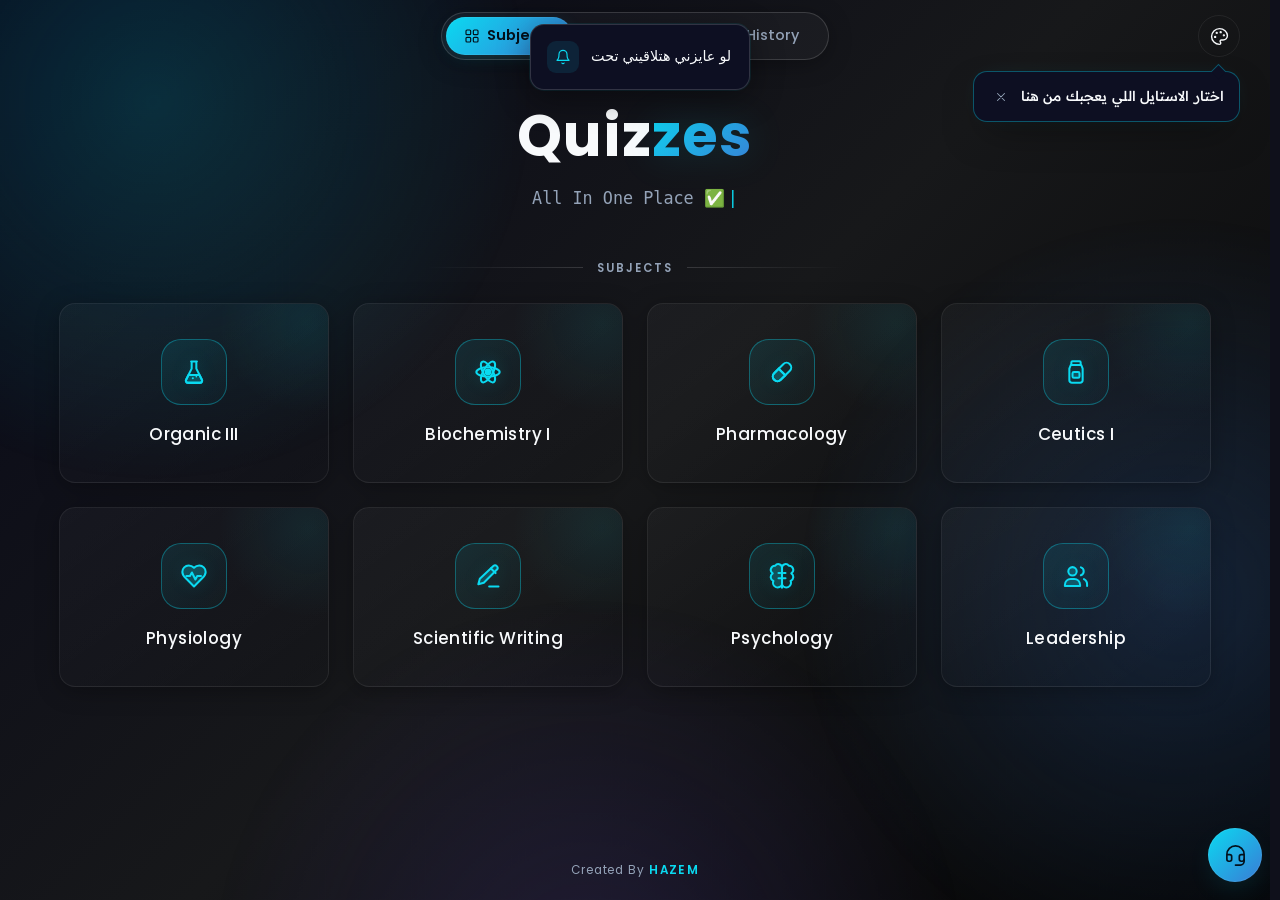
==== index.html @ 4bc3a02b "Update notification message in index.html" ====
<!DOCTYPE html>
<html lang="en" dir="ltr">
<head>
<meta charset="UTF-8">
<meta name="viewport" content="width=device-width, initial-scale=1">
<meta name="theme-color" content="#111318">
<title>Quizzes</title>
<script>try{var r=document.documentElement,s=localStorage.getItem('q-style');if(['default','gta','princess','study','rain','aurora','gold','peacock','coral'].indexOf(s)<0)s='default';r.dataset.theme=s;if(/[?&]embed=1(&|$)/.test(location.search))r.classList.add('embed')}catch(e){}</script>
<script async src="https://www.googletagmanager.com/gtag/js?id=G-J25KFB0WDE"></script>
<script>
window.dataLayer = window.dataLayer || [];
function gtag(){dataLayer.push(arguments);}
gtag('js', new Date());
gtag('config', 'G-J25KFB0WDE');
</script>
<script defer src="/_vercel/insights/script.js"></script>
<link rel="preconnect" href="https://fonts.googleapis.com">
<link rel="preconnect" href="https://fonts.gstatic.com" crossorigin>
<link rel="stylesheet" href="https://fonts.googleapis.com/css2?family=Poppins:wght@300;400;500;600;700&display=swap">
<link rel="stylesheet" href="ui.css">
<style>
/* ── History ── */
#view-history { padding-bottom: 64px; }
.hist-wrap { max-width: 820px; }
.hist-title { text-align: center; padding: 30px 0 28px; }
.hist-title h1 { font-size: clamp(2rem, 6vw, 2.8rem); font-weight: 700; }
.hist-title p { color: var(--muted); margin-top: 4px; }
#hist-list { display: grid; gap: 12px; }
.hist-card { display: flex; align-items: center; gap: 16px; width: 100%; padding: 15px 18px; border-radius: 18px; text-align: start;
  background: linear-gradient(145deg, var(--surface), transparent); border: 1px solid var(--line); content-visibility: auto; contain-intrinsic-size: auto 84px;
  transition: transform .4s var(--ease), border-color .3s, background-color .3s, box-shadow .4s; }
@media (hover: hover) { .hist-card:hover { transform: scale(1.012); border-color: var(--accent-line); background: var(--surface-2); box-shadow: 0 12px 30px -10px var(--glow); } }
.hist-card:active { transform: scale(.99); transition-duration: .12s; }
.hist-score { --c: var(--accent); flex: none; width: 56px; height: 56px; display: grid; place-items: center; border-radius: 50%; border: 2px solid var(--c); color: var(--c);
  font-weight: 700; font-size: .95rem; font-variant-numeric: tabular-nums; box-shadow: 0 0 0 5px var(--accent-soft); }
.hist-score.ok { --c: var(--ok); } .hist-score.low { --c: var(--bad); }
.hist-body { flex: 1; min-width: 0; }
.hist-body b { display: block; font-weight: 600; line-height: 1.35; overflow-wrap: anywhere; }
.hist-body span { display: block; color: var(--muted); font-size: .82rem; margin-top: 2px; }
.hist-chip { flex: none; padding: 3px 12px; border-radius: 50px; border: 1px solid var(--accent-line); background: var(--accent-soft); color: var(--accent); font-size: .74rem; font-weight: 500; white-space: nowrap; }
.hist-chip.bad { border-color: var(--bad); color: var(--bad); background: color-mix(in srgb, var(--bad) 10%, transparent); }
.hist-card > .ic { color: var(--muted); flex: none; width: 18px; height: 18px; }
.hist-empty { display: flex; flex-direction: column; align-items: center; text-align: center; gap: 6px; padding: 54px 20px; border: 1px dashed var(--line-strong); border-radius: 20px; background: var(--surface); color: var(--muted); }
.hist-empty .tile { margin-bottom: 8px; }
.hist-empty b { font-size: 1.15rem; font-weight: 600; color: var(--text); }
.hist-clear { display: block; margin: 22px auto 0; }
.hist-top { display: flex; align-items: center; justify-content: space-between; gap: 12px; margin-bottom: 20px; flex-wrap: wrap; }
.hist-sum h2 { font-size: clamp(1.4rem, 4.5vw, 1.9rem); overflow-wrap: anywhere; }
.hist-sum p { color: var(--muted); font-size: .88rem; margin-top: 3px; }
.hist-pills { display: flex; flex-wrap: wrap; gap: 8px; margin: 14px 0 22px; }
.hist-pills span { padding: 5px 14px; border-radius: 50px; border: 1px solid var(--line-strong); background: var(--surface); font-size: .82rem; font-weight: 500; }
.hist-pills .ok { color: var(--ok); border-color: var(--ok); } .hist-pills .bad { color: var(--bad); border-color: var(--bad); }
.wrong-list { list-style: none; display: grid; gap: 14px; }
.wrong-card { padding: 20px; border-radius: 18px; background: linear-gradient(145deg, var(--surface), transparent); border: 1px solid var(--line); content-visibility: auto; contain-intrinsic-size: auto 200px; }
.wrong-card .wq { display: flex; gap: 12px; font-weight: 600; line-height: 1.65; margin-bottom: 14px; text-align: start; }
.wrong-card .wq i { flex: none; font-style: normal; color: var(--accent); font-variant-numeric: tabular-nums; }
.wrong-img { display: block; max-width: min(100%, 520px); margin: 0 auto 14px; padding: 8px; border-radius: 12px; background: #fff; border: 1px solid var(--line-strong); }
.wrong-img img { display: block; max-width: 100%; max-height: 300px; width: auto; height: auto; margin: 0 auto; border-radius: 6px; }
.ans { display: flex; flex-direction: column; gap: 3px; padding: 11px 14px; border-radius: 12px; border: 1px solid; margin-top: 9px; text-align: start; line-height: 1.6; }
.ans small { font-size: .7rem; font-weight: 600; letter-spacing: .12em; text-transform: uppercase; }
.ans.bad { border-color: var(--bad); background: color-mix(in srgb, var(--bad) 11%, transparent); } .ans.bad small { color: var(--bad); }
.ans.good { border-color: var(--ok); background: color-mix(in srgb, var(--ok) 11%, transparent); } .ans.good small { color: var(--ok); }
.hist-perfect { display: flex; flex-direction: column; align-items: center; text-align: center; gap: 6px; padding: 44px 20px; border-radius: 20px; border: 1px solid var(--ok); background: color-mix(in srgb, var(--ok) 8%, transparent); }
.hist-perfect b { font-size: 1.3rem; color: var(--ok); }
@media (max-width: 480px) {                                   /* three tabs must fit even on 320px phones */
  #area-switch > button { padding: 0 11px; gap: 0; }
  #area-switch .ic { display: none; }
  .hist-card { padding: 13px 14px; gap: 12px; } .hist-score { width: 48px; height: 48px; font-size: .85rem; }
  .hist-chip { display: none; }
}

/* ── Embedded (inside the "Ask Quizzes AI" window of the quiz page): only the chat is shown ── */
body.ai-mode .foot { display: none; }
html.embed .topbar, html.embed .fab { display: none !important; }
html.embed body.ai-mode, html.embed #view-ai { height: 100vh; height: 100dvh; }
html.embed .ai-empty { padding: 14px 0; }
html.embed .ai-empty .tile { width: 60px; height: 60px; margin-bottom: 14px; }

/* ── Hero (original centered header, upgraded) ── */
.hero { text-align: center; padding: 28px 0 46px; min-height: 150px; }
.hero h1 { font-size: clamp(2.6rem, 9vw, 3.6rem); font-weight: 700; letter-spacing: 1px; margin-bottom: 12px; }
.hero h1 span { background: var(--grad); -webkit-background-clip: text; background-clip: text; color: transparent; -webkit-text-fill-color: transparent; filter: drop-shadow(0 0 18px var(--glow)); }
.description { font-family: var(--mono); font-size: 1.05rem; line-height: 1.7; color: var(--muted); max-width: 560px; min-height: 1.7em; margin: 0 auto; }
.description::after { content: '|'; margin-left: 3px; color: var(--accent); animation: blink .8s steps(1) infinite; }
@keyframes blink { 50% { opacity: 0; } }
#view-subjects { padding-bottom: 72px; }

/* ── Icon motion (Telegram-style): every icon keeps gesturing all the time, each with its own move.
      transform only · phases are offset (negative delays) so they are all moving from the first frame ·
      paused when the tab is hidden · off for reduced-motion ── */
.subject-card .tile .ic, .ai-empty .tile .ic { animation: var(--gesture) 3.6s ease-in-out calc(var(--i, 0) * -.45s) infinite; }
.subject-card[data-icon="flask"]    { --gesture: ic-flask; }
.subject-card[data-icon="atom"]     { --gesture: ic-atom; }
.subject-card[data-icon="pill"]     { --gesture: ic-pill; }
.subject-card[data-icon="bottle"]   { --gesture: ic-bottle; }
.subject-card[data-icon="activity"] { --gesture: ic-heart; }
.subject-card[data-icon="pen"]      { --gesture: ic-pen; }
.subject-card[data-icon="brain"]    { --gesture: ic-brain; }
.subject-card[data-icon="users"]    { --gesture: ic-users; }
.ai-empty .tile .ic { --gesture: ic-spark; }
.subject-card[data-icon="flask"] .tile .ic { transform-origin: 50% 90%; }
@keyframes ic-flask  { 0%, 90%, 100% { transform: rotate(0); } 12% { transform: rotate(-10deg); } 28% { transform: rotate(9deg); } 44% { transform: rotate(-7deg); } 60% { transform: rotate(5deg); } 76% { transform: rotate(-2deg); } }
@keyframes ic-atom   { 0% { transform: rotate(0); } 88%, 100% { transform: rotate(60deg); } }
@keyframes ic-pill   { 0%, 84%, 100% { transform: none; } 12% { transform: translateY(-3.5px) rotate(-10deg); } 26% { transform: translateY(0) rotate(8deg); } 40% { transform: translateY(-2px) rotate(-6deg); } 54% { transform: rotate(4deg); } 68% { transform: rotate(-2deg); } }
@keyframes ic-bottle { 0%, 54%, 90%, 100% { transform: rotate(0); } 8% { transform: rotate(-8deg); } 16% { transform: rotate(8deg); } 24% { transform: rotate(-6deg); } 32% { transform: rotate(5deg); } 40% { transform: rotate(-3deg); } 48% { transform: rotate(2deg); } 62% { transform: rotate(-6deg); } 70% { transform: rotate(6deg); } 78% { transform: rotate(-3deg); } }
@keyframes ic-heart  { 0%, 16%, 36%, 66%, 86%, 100% { transform: scale(1); } 8% { transform: scale(1.17); } 26% { transform: scale(1.13); } 58% { transform: scale(1.17); } 76% { transform: scale(1.13); } }
@keyframes ic-pen    { 0%, 56%, 90%, 100% { transform: none; } 8% { transform: translate(2px, -1px) rotate(6deg); } 16% { transform: translate(-2px, 1px) rotate(-5deg); } 24% { transform: translate(2px, 0) rotate(4deg); } 32% { transform: translate(-2px, 1px) rotate(-4deg); } 40% { transform: translate(2px, -1px) rotate(5deg); } 48% { transform: translate(-1px, 0) rotate(-3deg); } 64% { transform: translate(2px, -1px) rotate(6deg); } 72% { transform: translate(-2px, 1px) rotate(-4deg); } 80% { transform: translate(1px, 0) rotate(3deg); } }
@keyframes ic-brain  { 0%, 60%, 100% { transform: scale(1); } 30% { transform: scale(1.13); } 80% { transform: scale(1.07); } }
@keyframes ic-users  { 0%, 28%, 56%, 84%, 100% { transform: translateY(0); } 14% { transform: translateY(-3.5px); } 42% { transform: translateY(-2.5px); } 70% { transform: translateY(-1.5px); } }
@keyframes ic-spark  { 0% { transform: scale(1) rotate(0); } 50% { transform: scale(1.18) rotate(45deg); } 100% { transform: scale(1) rotate(90deg); } }

/* ── AI area ── */
body.ai-mode { height: 100vh; height: 100dvh; overflow: hidden; }
#view-ai { display: flex; flex-direction: column; height: calc(100vh - var(--bar)); height: calc(100dvh - var(--bar)); }
.ai-scroll { flex: 1; overflow-y: auto; overscroll-behavior: contain; }
.ai-col { width: 100%; max-width: 780px; margin: 0 auto; padding: 0 20px; }
.ai-empty { min-height: 100%; display: flex; flex-direction: column; align-items: center; justify-content: center; text-align: center; padding: 28px 0; }
.ai-empty .tile { width: 78px; height: 78px; border-radius: 24px; margin-bottom: 22px; background: var(--grad); border: 0; color: var(--accent-ink); box-shadow: 0 12px 34px -8px var(--glow); }
.ai-empty .tile .ic { width: 34px; height: 34px; filter: none; }
.ai-empty h2 { font-size: clamp(1.45rem, 4.5vw, 1.9rem); margin-bottom: 10px; }
.ai-empty p { color: var(--muted); max-width: 48ch; font-size: .95rem; }
.ai-empty p strong { color: var(--accent); font-weight: 600; }
.chips { display: flex; flex-wrap: wrap; justify-content: center; gap: 10px; margin-top: 26px; }
.chip { min-height: 42px; padding: 0 18px; border-radius: 50px; background: var(--surface); border: 1px solid var(--line-strong); color: var(--muted); font-size: .86rem;
  transition: color .25s, border-color .25s, background-color .25s, transform .25s var(--ease), box-shadow .25s; }
.chip:hover { color: var(--accent); border-color: var(--accent-line); box-shadow: 0 0 16px var(--glow); transform: translateY(-2px); }
#ai-messages { padding: 24px 0 12px; overflow: visible; }
#ai-messages .msg.bot .bubble { max-width: 100%; background: transparent; border: 0; padding-left: 0; font-size: .98rem; }
.ai-dock { padding: 8px 0 14px; }
.ai-note { margin-top: 8px; text-align: center; color: var(--muted); font-size: .74rem; }

/* ── Rating popup (original look: solid backdrop, cyan-edged card) ── */
#rating-overlay { position: fixed; inset: 0; z-index: 10000; display: flex; align-items: center; justify-content: center; padding: 16px;
  background: var(--bg); opacity: 0; visibility: hidden; transition: opacity .3s, visibility 0s .3s; }
#rating-overlay.visible { opacity: 1; visibility: visible; transition-delay: 0s; }
#rating-popup { position: relative; overflow: hidden; max-width: 400px; width: 100%; padding: 40px 36px 32px; text-align: center; border-radius: 28px;
  background: linear-gradient(160deg, var(--panel) 0%, var(--bg) 140%); border: 1px solid var(--accent-line); box-shadow: 0 10px 40px rgba(0, 0, 0, .45), 0 0 50px -16px var(--glow);
  transform: translateY(48px); opacity: 0; transition: transform .4s cubic-bezier(.34, 1.56, .64, 1), opacity .3s; }
#rating-overlay.visible #rating-popup { transform: none; opacity: 1; }
.rating-emoji { display: block; font-size: 3rem; margin-bottom: 10px; }
#rating-popup h2 { font-size: 1.32rem; margin-bottom: 6px; }
#rating-popup .sub { font-size: .86rem; color: var(--muted); margin-bottom: 24px; }
.rating-section-label { font-size: .71rem; font-weight: 600; color: var(--accent); margin-bottom: 12px; text-align: left; text-transform: uppercase; letter-spacing: .08em; }
#star-row { display: flex; justify-content: center; gap: 8px; margin-bottom: 6px; }
.star { width: 44px; height: 44px; display: grid; place-items: center; color: var(--line-strong); transition: color .2s, transform .25s var(--ease); }
.star .ic { width: 34px; height: 34px; }
.star.hovered { color: #f6c90e; transform: scale(1.25) translateY(-2px); }
.star.selected { color: #f6c90e; transform: scale(1.15); }
.star.hovered .ic, .star.selected .ic { fill: currentColor; }
#rating-star-label { font-size: .76rem; color: #f6c90e; min-height: 20px; margin-bottom: 8px; }
.rating-divider { width: 100%; height: 1px; background: linear-gradient(90deg, transparent, var(--accent-line), transparent); margin: 18px 0; }
#rating-suggestion { width: 100%; min-height: 92px; padding: 12px 14px; margin-bottom: 20px; resize: none; border-radius: 14px; background: var(--field);
  border: 1px solid var(--line); color: var(--text); font: inherit; font-size: .87rem; text-align: start; outline: 0; transition: border-color .3s; }
#rating-suggestion:focus { border-color: var(--accent-line); }
#rating-submit-btn { width: 100%; padding: 0 32px; min-height: 48px; }
#rating-close-btn { position: absolute; top: 14px; right: 16px; width: 34px; height: 34px; border-radius: 9px; }
#rating-close-btn:hover { transform: rotate(90deg); }
#rating-thankyou { display: none; flex-direction: column; align-items: center; gap: 12px; padding: 16px 0; }
.ty-emoji { font-size: 3.4rem; }
.ty-title { font-size: 1.15rem; font-weight: 700; }
</style>
</head>
<body>
<script src="ui.js"></script>
<a class="skip" href="#main">Skip to content</a>

<header class="topbar">
  <div class="wrap topbar-in">
    <span></span>

    <div class="seg" id="area-switch" role="tablist" aria-label="Sections">
      <span class="seg-thumb" aria-hidden="true"></span>
      <button role="tab" id="tab-subjects" aria-controls="view-subjects" aria-selected="true" data-view="subjects"><svg class="ic" aria-hidden="true"><use href="#i-grid"/></svg>Subjects</button>
      <button role="tab" id="tab-ai" aria-controls="view-ai" aria-selected="false" tabindex="-1" data-view="ai"><svg class="ic" aria-hidden="true"><use href="#i-sparkles"/></svg>AI</button>
      <button role="tab" id="tab-history" aria-controls="view-history" aria-selected="false" tabindex="-1" data-view="history"><svg class="ic" aria-hidden="true"><use href="#i-history"/></svg>History</button>
    </div>

    <div class="top-actions">
      <div data-theme-picker data-hint></div>
    </div>
  </div>
</header>

<main id="main">
  <!-- ═══ Subjects ═══ -->
  <section id="view-subjects" role="tabpanel" aria-labelledby="tab-subjects">
    <div class="wrap">
      <header class="hero">
        <h1>Quiz<span>zes</span></h1>
        <p class="description" id="typewriter-text" aria-live="off"></p>
      </header>
      <div class="label">Subjects</div>
      <div class="grid" id="subject-grid"></div>
    </div>
  </section>

  <!-- ═══ AI ═══ -->
  <section id="view-ai" role="tabpanel" aria-labelledby="tab-ai" hidden>
    <div class="ai-scroll" id="ai-scroll">
      <div class="ai-col">
        <div class="ai-empty" id="ai-empty">
          <div class="tile" aria-hidden="true"><svg class="ic"><use href="#i-sparkles"/></svg></div>
          <h2>Introducing Quizzes AI</h2>
          <p>Your Smart Study Assistant Is Trained On Your Entire Topics. Please Note This Is A <strong>BETA</strong> Version. For The Highest Accuracy, Write Your Questions In <strong>English</strong>.</p>
          <div class="chips">
            <button class="chip" data-prompt="Explain this in simple terms: ">Explain simply</button>
            <button class="chip" data-prompt="Summarize the key points of: ">Summarize key points</button>
            <button class="chip" data-prompt="What is the difference between ">Compare two ideas</button>
            <button class="chip" data-prompt="Give me a mnemonic to remember: ">Make a mnemonic</button>
          </div>
        </div>
        <div class="msgs" id="ai-messages" aria-live="polite"></div>
      </div>
    </div>
    <div class="ai-dock">
      <div class="ai-col">
        <div class="composer">
          <textarea id="ai-input" rows="1" dir="auto" placeholder="Ask Anything..." aria-label="Message Quizzes AI"></textarea>
          <button class="send" id="ai-send" aria-label="Send message"><svg class="ic" aria-hidden="true"><use href="#i-up"/></svg></button>
        </div>
        <p class="ai-note">AI can make mistakes. Check important information.</p>
      </div>
    </div>
  </section>

  <!-- ═══ History ═══ -->
  <section id="view-history" role="tabpanel" aria-labelledby="tab-history" hidden>
    <div class="wrap hist-wrap">
      <header class="hist-title"><h1>History</h1><p id="hist-sub">The quizzes you finished on this device</p></header>
      <div id="hist-list"></div>
      <div id="hist-detail" hidden></div>
    </div>
  </section>
</main>

<footer class="foot">Created By <a href="https://t.me/hazem_py" target="_blank" rel="noopener noreferrer" data-track="telegram_click"><b>HAZEM</b></a></footer>

<!-- ═══ ### RATING POPUP — change its texts here ═══ -->
<!-- <div id="rating-overlay" role="dialog" aria-modal="true" aria-labelledby="rating-title">
  <div id="rating-popup">
    <button class="icon-btn" id="rating-close-btn" aria-label="Close"><svg class="ic" aria-hidden="true"><use href="#i-x"/></svg></button>
    <div id="rating-form-content">
      <span class="rating-emoji" aria-hidden="true">⭐</span>
      <h2 id="rating-title">Rate Website</h2>
      <p class="sub">Rate Your Experience — Helps Get Better</p>
      <div class="rating-section-label">Your Rating</div>
      <div id="star-row" role="group" aria-label="Rating">
        <button class="star" data-value="1" aria-label="1 star"><svg class="ic" aria-hidden="true"><use href="#i-star"/></svg></button>
        <button class="star" data-value="2" aria-label="2 stars"><svg class="ic" aria-hidden="true"><use href="#i-star"/></svg></button>
        <button class="star" data-value="3" aria-label="3 stars"><svg class="ic" aria-hidden="true"><use href="#i-star"/></svg></button>
        <button class="star" data-value="4" aria-label="4 stars"><svg class="ic" aria-hidden="true"><use href="#i-star"/></svg></button>
        <button class="star" data-value="5" aria-label="5 stars"><svg class="ic" aria-hidden="true"><use href="#i-star"/></svg></button>
      </div>
      <p id="rating-star-label" aria-live="polite"></p>
      <div class="rating-divider"></div>
      <div class="rating-section-label">Suggestions &amp; Feedback</div>
      <textarea id="rating-suggestion" dir="auto" placeholder="Write Anything — Ideas, Issues, Or Just Say Hi 👋" rows="3" aria-label="Suggestions and feedback"></textarea>
      <button class="btn" id="rating-submit-btn" disabled>Submit</button>
    </div>
    <div id="rating-thankyou">
      <span class="ty-emoji" aria-hidden="true">✅</span>
      <p class="ty-title">Thanks For Your Feedback!</p>
    </div>
  </div>
</div> -->

<script>
// =====================================================
// ### RATING — where rating answers are sent (Formspree link)
// ### AI — Google Apps Script link used by the AI chat
// =====================================================
const RATING_FORM_LINK = 'https://formspree.io/f/maqljdkg';
const AI_SCRIPT_URL = 'https://script.google.com/macros/s/AKfycbxDRCs1CauVVkub3rEAzqqB4gG7Reefk9TBC211mnI4XDwLNibkbK8bcgg61MVqPWni/exec';
// =====================================================

// ============================================================
// ### NOTIFICATION — the message that pops up at the top of the page
//     Remove the // in front of the line below, write your message,
//     and the number is how many seconds it stays on screen.
// ============================================================
Q.notify("لو عايزني هتلاقيني تحت", 6);
// ============================================================
// ### END NOTIFICATION
// ============================================================

// ── Subject cards (the list lives in ui.js → ### SUBJECTS) ──
document.getElementById('subject-grid').innerHTML = Q.subjects.map((s, i) =>
  '<a class="subject-card" data-icon="' + s.icon + '" style="--i:' + i + '" href="subject.html?id=' + s.id + '">' +
    '<span class="tile">' + Q.icon(s.icon) + '</span>' +
    '<h3 class="card-title">' + s.name + '</h3>' +
  '</a>'
).join('');

// ── ### HERO PHRASES — the typing sentences under "Quizzes" are in the `phrases` list below
// ── Typewriter (original phrases, one text node, paused when tab hidden) ──
(function () {
  const phrases = ["All In One Place ✅", "Interactive, Never Boring 🚀", "Expected For Exams 🎯", "From Recordings & PDFs 📖", "Save Time | Study Smart 💡"];
  const el = document.getElementById('typewriter-text');
  if (matchMedia('(prefers-reduced-motion: reduce)').matches) { el.textContent = phrases[0]; return; }
  let p = 0, c = 0, del = false;
  (function type() {
    if (document.hidden) return setTimeout(type, 1000);
    const ph = Array.from(phrases[p]); // code points, so emoji never split
    el.textContent = (del ? ph.slice(0, c - 1) : ph.slice(0, c + 1)).join('');
    del ? c-- : c++;
    let speed = del ? 20 : 50;
    if (!del && c === ph.length) { speed = 1200; del = true; }
    else if (del && c === 0) { del = false; p = (p + 1) % phrases.length; speed = 500; }
    setTimeout(type, speed);
  })();
})();

// ── Subjects | AI | History switch ──
const ORDER = ['subjects', 'ai', 'history'];
const views = { subjects: document.getElementById('view-subjects'), ai: document.getElementById('view-ai'), history: document.getElementById('view-history') };
const aiInput = document.getElementById('ai-input');
const switchCtl = Q.seg(document.getElementById('area-switch'), (i, tab) => setView(tab.dataset.view, true));

function setView(name, fromUser) {
  if (!views[name]) name = 'subjects';
  const ai = name === 'ai';
  ORDER.forEach(k => { views[k].hidden = k !== name; });
  const v = views[name]; v.classList.remove('view-in'); void v.offsetWidth; v.classList.add('view-in');
  document.documentElement.dataset.area = ai ? 'ai' : 'subjects';
  document.body.classList.toggle('ai-mode', ai);
  document.title = ai ? 'Quizzes AI' : name === 'history' ? 'History · Quizzes' : 'Quizzes';
  if (!fromUser) switchCtl.select(ORDER.indexOf(name), false, true);
  if (history.replaceState) history.replaceState(null, '', name !== 'subjects' ? '#' + name : location.pathname + location.search.replace(/[?&]ask=[^&]*/, ''));
  if (ai && fromUser) aiInput.focus({ preventScroll: true });
  if (name === 'history') renderHistory();
}
window.addEventListener('hashchange', () => setView(location.hash.slice(1)));

// ── History: every finished quiz is saved on this device (by quiz-player.html); click one to review what you got wrong ──
const histList = document.getElementById('hist-list'), histDetail = document.getElementById('hist-detail'), histSub = document.getElementById('hist-sub');
const fmtDate = t => { try { return new Date(t).toLocaleString(undefined, { day: 'numeric', month: 'short', hour: '2-digit', minute: '2-digit' }); } catch (e) { return ''; } };

function renderHistory() {
  const items = Q.history.list();
  histDetail.hidden = true; histList.hidden = false;
  histSub.textContent = 'The quizzes you finished on this device';
  if (!items.length) {
    histList.innerHTML = '<div class="hist-empty"><span class="tile">' + Q.icon('history') + '</span><b>No quizzes yet</b><span>Finish a quiz and it will show up here with the questions you missed.</span></div>';
    return;
  }
  histList.innerHTML = items.map((a, i) => {
    const pct = a.total ? Math.round(a.score / a.total * 100) : 0, wrong = (a.missed || []).length;
    return '<button class="hist-card" type="button" data-i="' + i + '">' +
      '<span class="hist-score ' + (pct >= 80 ? 'ok' : pct >= 50 ? '' : 'low') + '">' + pct + '%</span>' +
      '<span class="hist-body"><b dir="auto">' + Q.esc(a.title || a.quiz) + '</b><span dir="auto">' + Q.esc((a.subject ? a.subject + ' · ' : '') + fmtDate(a.t)) + '</span></span>' +
      '<span class="hist-chip' + (wrong ? ' bad' : '') + '">' + (wrong ? wrong + ' wrong' : 'Perfect') + '</span>' + Q.icon('chevron') + '</button>';
  }).join('') + '<button class="btn btn-ghost hist-clear" type="button" id="hist-clear">Clear history</button>';
  histList.querySelectorAll('[dir="auto"]').forEach(el => Q.lang.mark(el));
}

function openAttempt(i) {
  const a = Q.history.list()[i]; if (!a) return;
  const missed = a.missed || [], pct = a.total ? Math.round(a.score / a.total * 100) : 0;
  histList.hidden = true; histDetail.hidden = false;
  histDetail.innerHTML =
    '<div class="hist-top"><button class="back" type="button" id="hist-back">' + Q.icon('back') + '<span>History</span></button>' +
      '<a class="btn btn-ghost" href="quiz-player.html?quiz=' + encodeURIComponent(a.quiz) + '">' + Q.icon('redo') + 'Retake</a></div>' +
    '<div class="hist-sum"><h2 dir="auto">' + Q.esc(a.title || a.quiz) + '</h2><p dir="auto">' + Q.esc((a.subject ? a.subject + ' · ' : '') + fmtDate(a.t)) + '</p></div>' +
    '<div class="hist-pills"><span>' + pct + '%</span><span class="ok">' + a.score + ' / ' + a.total + ' correct</span>' + (missed.length ? '<span class="bad">' + missed.length + ' wrong</span>' : '') + '</div>' +
    (missed.length
      ? '<ol class="wrong-list">' + missed.map((m, n) =>
          '<li class="wrong-card"><div class="wq" dir="auto"><i>' + (n + 1) + '.</i><span>' + Q.esc(m.q) + '</span></div>' +
          (m.image ? '<div class="wrong-img"><img src="' + Q.esc(m.image) + '" alt="" loading="lazy" decoding="async" onerror="this.parentNode.remove()"></div>' : '') +
          '<div class="ans bad" dir="auto"><small>Your answer</small><div>' + m.user + '</div></div>' +
          '<div class="ans good" dir="auto"><small>Correct answer</small><div>' + m.correct + '</div></div></li>').join('') + '</ol>'
      : '<div class="hist-perfect">' + Q.icon('trophy') + '<b>Perfect score</b><span>You answered every question correctly.</span></div>');
  histDetail.querySelectorAll('[dir="auto"]').forEach(el => Q.lang.mark(el));
  window.scrollTo(0, 0);
  document.getElementById('hist-back').focus({ preventScroll: true });
}
histList.addEventListener('click', e => {
  const card = e.target.closest('.hist-card');
  if (card) return openAttempt(+card.dataset.i);
  if (e.target.closest('#hist-clear') && confirm('Delete all your quiz history from this device?')) { Q.history.clear(); renderHistory(); }
});
histDetail.addEventListener('click', e => { if (e.target.closest('#hist-back')) renderHistory(); });

// ── AI chat ──
(function () {
  const msgs = document.getElementById('ai-messages'), scroll = document.getElementById('ai-scroll');
  const empty = document.getElementById('ai-empty'), send = document.getElementById('ai-send');
  const chat = Q.chat;

  aiInput.addEventListener('input', () => chat.resize(aiInput));
  aiInput.addEventListener('keydown', e => { if (e.key === 'Enter' && !e.shiftKey) { e.preventDefault(); sendAIMsg(); } });
  send.addEventListener('click', sendAIMsg);
  document.querySelectorAll('.chip').forEach(c => c.addEventListener('click', () => {
    aiInput.value = c.dataset.prompt; chat.resize(aiInput); aiInput.focus();
  }));

  function sendAIMsg() {
    const text = aiInput.value.trim();
    if (!text || send.disabled) return;
    empty.hidden = true;
    chat.add(msgs, text, 'user'); scroll.scrollTop = scroll.scrollHeight;
    aiInput.value = ''; chat.resize(aiInput); send.disabled = true;
    const typing = chat.typing(msgs);

    fetch(AI_SCRIPT_URL + '?message=' + encodeURIComponent(text), { method: 'GET', headers: { 'Accept': 'application/json' } })
      .then(res => res.text())
      .then(rawText => {
        typing.remove();
        let reply = '';
        try { const d = JSON.parse(rawText); reply = d.reply || d.error || rawText; } catch (e) { reply = rawText; }
        const row = chat.add(msgs, '', 'bot');
        chat.reveal(row.firstChild, reply || 'Error Processing Request. Please Clarify.', scroll);
      })
      .catch(() => { typing.remove(); chat.add(msgs, 'Connection Error. Please Try Again Later.', 'bot'); })
      .finally(() => { send.disabled = false; });
  }

  // Arrive from a quiz ("Ask AI") with a prefilled question
  const ask = new URLSearchParams(location.search).get('ask');
  if (ask) { aiInput.value = ask; chat.resize(aiInput); }
})();

// ══════════ ### RATING POPUP — logic (texts & stars are in the #rating-overlay HTML above) ══════════
(function () {
  if (!document.getElementById('rating-overlay')) return;   // the rating window is switched off in the HTML → nothing to set up
  const STORAGE_KEY = 'quizzes_user_rated_v2';
  if (localStorage.getItem(STORAGE_KEY)) { document.getElementById('rating-overlay').remove(); return; }

  const overlay = document.getElementById('rating-overlay');
  const closeBtn = document.getElementById('rating-close-btn');
  const stars = document.querySelectorAll('#star-row .star');
  const submitBtn = document.getElementById('rating-submit-btn');
  const suggestion = document.getElementById('rating-suggestion');
  const formContent = document.getElementById('rating-form-content');
  const thankYou = document.getElementById('rating-thankyou');
  const starLabel = document.getElementById('rating-star-label');
  const starLabels = ['Poor 😕', 'Fair 🙂', 'Good 👍', 'Great 😊', 'Excellent! 🎉'];
  let selectedRating = 0, lastFocus = null;

  setTimeout(() => { lastFocus = document.activeElement; overlay.classList.add('visible'); closeBtn.focus(); }, 1000);
  function closePopup() { overlay.classList.remove('visible'); if (lastFocus && lastFocus.focus) lastFocus.focus(); }
  function refreshSubmit() { submitBtn.disabled = !(selectedRating > 0 && suggestion.value.trim().length >= 3); }
  function paint() { stars.forEach(s => s.classList.toggle('selected', +s.dataset.value <= selectedRating)); }

  closeBtn.addEventListener('click', closePopup);
  overlay.addEventListener('click', e => { if (e.target === overlay) closePopup(); });
  document.addEventListener('keydown', e => { if (e.key === 'Escape' && overlay.classList.contains('visible')) closePopup(); });
  suggestion.addEventListener('input', refreshSubmit);

  stars.forEach(star => {
    const val = +star.dataset.value;
    star.addEventListener('mouseenter', () => stars.forEach(s => s.classList.toggle('hovered', +s.dataset.value <= val)));
    star.addEventListener('mouseleave', () => { stars.forEach(s => s.classList.remove('hovered')); paint(); });
    star.addEventListener('click', () => {
      selectedRating = val; stars.forEach(s => s.classList.remove('hovered')); paint();
      starLabel.textContent = starLabels[val - 1];
      refreshSubmit();
    });
  });

  submitBtn.addEventListener('click', () => {
    if (selectedRating === 0) return;
    submitBtn.disabled = true; submitBtn.textContent = 'Sending…';
    const payload = { rating: selectedRating + ' / 5', suggestion: suggestion.value.trim() || '(no suggestion)' };
    const done = () => { localStorage.setItem(STORAGE_KEY, selectedRating); formContent.style.display = 'none'; thankYou.style.display = 'flex'; setTimeout(closePopup, 15000); };
    fetch(RATING_FORM_LINK, { method: 'POST', headers: { 'Content-Type': 'application/json', 'Accept': 'application/json' }, body: JSON.stringify(payload) })
      .then(done).catch(done);
  });
})();

// ── Embedded window: Esc closes the window that contains this chat ──
if (Q.embed) document.addEventListener('keydown', e => { if (e.key === 'Escape') parent.postMessage({ type: 'q-ai-close' }, location.origin); });

// ── Initial view ──
if (new URLSearchParams(location.search).has('ask')) setView('ai');
else if (location.hash) setView(location.hash.slice(1));
</script>
</body>
</html>
---- ui.css ----
/* ═══════════════════════════════════════════════════════════
   Quizzes — shared UI  (tokens · base · background · nav · cards)
   Original identity kept: deep night background, cyan → blue accent,
   Poppins, centered glass cards, falling paper. Upgraded with blended
   gradient orbs and drifting "study pages". All motion is transform /
   opacity only (GPU), nothing repaints per frame.
═══════════════════════════════════════════════════════════ */

/* ── Tokens ── */
:root {
  color-scheme: dark;
  --bg: #0f101b;
  --bg-1: #050505; --bg-2: #17181a; --bg-3: #070818;
  --surface: rgba(255, 255, 255, .03);
  --surface-2: rgba(255, 255, 255, .06);
  --thumb: transparent;
  --field: rgba(255, 255, 255, .04);
  --panel: #0d0f22;
  --line: rgba(255, 255, 255, .07);
  --line-strong: rgba(255, 255, 255, .15);
  --text: #f8fafc;
  --muted: #94a3b8;
  --accent: #0adaf1;
  --accent-2: #3a7bd5;
  --grad: linear-gradient(135deg, #0adaf1, #3a7bd5);
  --accent-ink: #03111c;
  --accent-soft: rgba(10, 218, 241, .10);
  --accent-line: rgba(10, 218, 241, .35);
  --glow: rgba(10, 218, 241, .14);
  --orb-1: rgba(10, 218, 241, .17);
  --orb-2: rgba(58, 123, 213, .22);
  --orb-3: rgba(124, 92, 255, .15);
  --paper: rgba(10, 218, 241, .20);
  --paper-edge: rgba(120, 200, 255, .38);
  --ok: #10b981;
  --bad: #ef4444;
  --shadow: 0 4px 24px -2px rgba(0, 0, 0, .35);
  --r: 18px;
  --bar: 72px;
  --ease: cubic-bezier(.25, 1, .5, 1);
  --font: 'Poppins', system-ui, -apple-system, 'Segoe UI', 'Readex Pro', Tahoma, sans-serif;
  --font-ar: 'Readex Pro', 'IBM Plex Sans Arabic', 'Noto Sans Arabic', 'Segoe UI', Tahoma, sans-serif;
  --serif: var(--font);
  --mono: 'Consolas', 'SF Mono', ui-monospace, monospace;
}
:root.light-mode {
  color-scheme: light;
  --bg: #f4f6f9;
  --bg-1: #f4f6f9; --bg-2: #e9ecef; --bg-3: #f1f3f5;
  --surface: rgba(255, 255, 255, .75);
  --surface-2: rgba(255, 255, 255, .95);
  --thumb: transparent;
  --field: rgba(255, 255, 255, .85);
  --panel: #ffffff;
  --line: rgba(0, 0, 0, .07);
  --line-strong: rgba(0, 0, 0, .15);
  --text: #2d3748;
  --muted: #718096;
  --accent: #3b8fe0;
  --accent-2: #667eea;
  --grad: linear-gradient(135deg, #4299e1, #667eea);
  --accent-ink: #ffffff;
  --accent-soft: rgba(66, 153, 225, .10);
  --accent-line: rgba(66, 153, 225, .40);
  --glow: rgba(66, 153, 225, .16);
  --orb-1: rgba(66, 153, 225, .20);
  --orb-2: rgba(102, 126, 234, .18);
  --orb-3: rgba(236, 130, 190, .13);
  --paper: rgba(66, 153, 225, .16);
  --paper-edge: rgba(54, 52, 52, .30);
  --ok: #059669;
  --bad: #dc2626;
  --shadow: 0 4px 22px -4px rgba(45, 55, 72, .12);
}
/* The AI area keeps the same identity but blends toward violet */
:root[data-area="ai"] {
  --accent: #a78bfa; --accent-2: #6d4cf0;
  --grad: linear-gradient(135deg, #8b5cf6, #4b3be0);
  --accent-ink: #ffffff;
  --accent-soft: rgba(167, 139, 250, .11); --accent-line: rgba(167, 139, 250, .38); --glow: rgba(139, 92, 246, .18);
  --orb-1: rgba(139, 92, 246, .20); --orb-2: rgba(10, 218, 241, .12); --orb-3: rgba(75, 59, 224, .20);
  --paper: rgba(167, 139, 250, .20); --paper-edge: rgba(190, 170, 255, .40);
}
:root.light-mode[data-area="ai"] {
  --accent: #6d4cf0; --accent-2: #8b5cf6;
  --grad: linear-gradient(135deg, #8b5cf6, #6366f1);
  --accent-soft: rgba(109, 76, 240, .09); --accent-line: rgba(109, 76, 240, .35); --glow: rgba(109, 76, 240, .16);
  --orb-1: rgba(139, 92, 246, .20); --orb-2: rgba(66, 153, 225, .14); --orb-3: rgba(236, 130, 190, .14);
  --paper: rgba(139, 92, 246, .15);
}


/* ═══════════════ Themes — chosen from the palette button (saved as "q-style"). Default + Light are at the top of this file ═══════════════
   Every theme defines the complete token set: base layers (bg, bg-1..3) · glass surfaces · text/muted · accent + gradient + ink · glow · 3 background orbs. */
:root[data-theme="princess"] {
  color-scheme: light;
  --bg: #fff1f6; --bg-1: #fff6fa; --bg-2: #ffe1ee; --bg-3: #f1e5ff;
  --surface: rgba(255, 255, 255, .72); --surface-2: rgba(255, 255, 255, .94); --field: rgba(255, 255, 255, .9); --panel: #ffffff;
  --line: rgba(190, 70, 130, .14); --line-strong: rgba(190, 70, 130, .28);
  --text: #4a1d3f; --muted: #8a5676;
  --accent: #be2a72; --accent-2: #9a4fe0; --grad: linear-gradient(135deg, #cc3573, #9a4fe0); --accent-ink: #ffffff;
  --accent-soft: rgba(214, 60, 134, .10); --accent-line: rgba(214, 60, 134, .38); --glow: rgba(214, 60, 134, .22);
  --orb-1: rgba(255, 120, 175, .32); --orb-2: rgba(190, 140, 255, .28); --orb-3: rgba(255, 190, 160, .28);
  --paper: rgba(255, 120, 175, .2); --paper-edge: rgba(214, 60, 134, .35);
  --ok: #14966a; --bad: #d6336c; --shadow: 0 4px 22px -4px rgba(190, 70, 130, .22);
}
:root[data-theme="gta"] {
  color-scheme: dark;
  --bg: #1a0a3a; --bg-1: #12062b; --bg-2: #2a0e66; --bg-3: #7e1b8f;
  --surface: rgba(255, 176, 224, 0.05); --surface-2: rgba(255, 176, 224, 0.1); --field: rgba(255, 176, 224, 0.06); --panel: #1d0a3a;
  --line: rgba(255, 176, 224, 0.13); --line-strong: rgba(255, 176, 224, 0.26);
  --text: #fff6fb; --muted: #f0cdea;
  --accent: #ffa0d2; --accent-2: #19d3c5; --grad: linear-gradient(135deg, #ff2f92, #ff8a1f); --accent-ink: #2b0620;
  --accent-soft: rgba(255, 160, 210, 0.11); --accent-line: rgba(255, 160, 210, 0.36); --glow: rgba(255, 160, 210, 0.2);
  --orb-1: rgba(255, 47, 146, .36); --orb-2: rgba(255, 138, 31, .30); --orb-3: rgba(20, 209, 194, .22);
  --paper: rgba(46, 229, 157, .3); --paper-edge: rgba(46, 229, 157, .55);
  --ok: #2ee59d; --bad: #ff6173; --shadow: 0 4px 24px -2px rgba(0, 0, 0, .5);
  --bg-grad: linear-gradient(180deg, #12062b 0%, #2a0e66 30%, #7e1b8f 56%, #c4246a 76%, #f0562a 92%, #ff9a3a 100%);
  --surface: rgba(20, 4, 40, .8); --surface-2: rgba(42, 10, 76, .88); --field: rgba(20, 4, 40, .7);
}
:root[data-theme="rain"] {
  color-scheme: dark;
  --bg: #0c0e11; --bg-1: #07080a; --bg-2: #12151a; --bg-3: #1b2028;
  --surface: rgba(200, 212, 228, 0.05); --surface-2: rgba(200, 212, 228, 0.1); --field: rgba(200, 212, 228, 0.06); --panel: #12161c;
  --line: rgba(200, 212, 228, 0.13); --line-strong: rgba(200, 212, 228, 0.26);
  --text: #e8ecf1; --muted: #98a2b0;
  --accent: #c9d3e0; --accent-2: #8796ab; --grad: linear-gradient(135deg, #d4dde9, #8a99ae); --accent-ink: #0d1117;
  --accent-soft: rgba(201, 211, 224, 0.11); --accent-line: rgba(201, 211, 224, 0.36); --glow: rgba(201, 211, 224, 0.2);
  --orb-1: rgba(110, 125, 145, .22); --orb-2: rgba(70, 85, 105, .24); --orb-3: rgba(150, 165, 185, .12);
  --paper: rgba(200, 215, 235, .5); --paper-edge: rgba(215, 228, 245, .85);
  --ok: #3fb68b; --bad: #ef6a6a; --shadow: 0 4px 24px -2px rgba(0, 0, 0, .5);
}
:root[data-theme="aurora"] {
  color-scheme: dark;
  --bg: #0b0920; --bg-1: #070516; --bg-2: #120d33; --bg-3: #0a1c2e;
  --surface: rgba(185, 168, 255, 0.05); --surface-2: rgba(185, 168, 255, 0.1); --field: rgba(185, 168, 255, 0.06); --panel: #13103a;
  --line: rgba(185, 168, 255, 0.13); --line-strong: rgba(185, 168, 255, 0.26);
  --text: #eeeaff; --muted: #a79fd0;
  --accent: #8cffcf; --accent-2: #b57bff; --grad: linear-gradient(135deg, #6dffc0, #b57bff); --accent-ink: #0b0620;
  --accent-soft: rgba(140, 255, 207, 0.11); --accent-line: rgba(140, 255, 207, 0.36); --glow: rgba(140, 255, 207, 0.2);
  --orb-1: rgba(60, 255, 170, .30); --orb-2: rgba(255, 70, 190, .26); --orb-3: rgba(110, 90, 255, .36);
  --paper: #ffffff; --paper-edge: #e9e2ff;
  --ok: #3fe3a4; --bad: #ff6b81; --shadow: 0 4px 24px -2px rgba(0, 0, 0, .5);
}
:root[data-theme="gold"] {
  color-scheme: dark;
  --bg: #0b0906; --bg-1: #070503; --bg-2: #14100a; --bg-3: #1d160c;
  --surface: rgba(255, 217, 138, 0.05); --surface-2: rgba(255, 217, 138, 0.1); --field: rgba(255, 217, 138, 0.06); --panel: #16110a;
  --line: rgba(255, 217, 138, 0.13); --line-strong: rgba(255, 217, 138, 0.26);
  --text: #f7efe0; --muted: #b9a98a;
  --accent: #e8b84a; --accent-2: #c9902d; --grad: linear-gradient(135deg, #f6d77a, #c9902d); --accent-ink: #1b1204;
  --accent-soft: rgba(232, 184, 74, 0.11); --accent-line: rgba(232, 184, 74, 0.36); --glow: rgba(232, 184, 74, 0.2);
  --orb-1: rgba(232, 184, 74, .22); --orb-2: rgba(180, 110, 30, .22); --orb-3: rgba(255, 220, 140, .10);
  --paper: rgba(242, 198, 95, .4); --paper-edge: rgba(217, 144, 42, .5);
  --ok: #6ccf8a; --bad: #e5645b; --shadow: 0 4px 24px -2px rgba(0, 0, 0, .5);
}
:root[data-theme="peacock"] {
  color-scheme: dark;
  --bg: #04201d; --bg-1: #031512; --bg-2: #063a34; --bg-3: #08284a;
  --surface: rgba(159, 245, 224, 0.05); --surface-2: rgba(159, 245, 224, 0.1); --field: rgba(159, 245, 224, 0.06); --panel: #062a26;
  --line: rgba(159, 245, 224, 0.13); --line-strong: rgba(159, 245, 224, 0.26);
  --text: #f2f7ee; --muted: #96bdb2;
  --accent: #f0c24e; --accent-2: #19c9a8; --grad: linear-gradient(135deg, #f2c94c, #19c9a8); --accent-ink: #05211c;
  --accent-soft: rgba(240, 194, 78, 0.11); --accent-line: rgba(240, 194, 78, 0.36); --glow: rgba(240, 194, 78, 0.2);
  --orb-1: rgba(20, 200, 150, .34); --orb-2: rgba(30, 110, 230, .32); --orb-3: rgba(190, 60, 170, .22);
  --paper: rgba(25, 201, 168, .3); --paper-edge: rgba(25, 201, 168, .6);
  --ok: #3fe3a4; --bad: #ff6b81; --shadow: 0 4px 24px -2px rgba(0, 0, 0, .5);
}
:root[data-theme="coral"] {
  color-scheme: dark;
  --bg: #041a2e; --bg-1: #021223; --bg-2: #062c4a; --bg-3: #0a4560;
  --surface: rgba(168, 230, 255, 0.05); --surface-2: rgba(168, 230, 255, 0.1); --field: rgba(168, 230, 255, 0.06); --panel: #072a45;
  --line: rgba(168, 230, 255, 0.13); --line-strong: rgba(168, 230, 255, 0.26);
  --text: #eef8ff; --muted: #a3c6dc;
  --accent: #ff9a85; --accent-2: #ffb347; --grad: linear-gradient(135deg, #ff6f61, #ffb347); --accent-ink: #2a0b06;
  --accent-soft: rgba(255, 154, 133, 0.11); --accent-line: rgba(255, 154, 133, 0.36); --glow: rgba(255, 154, 133, 0.2);
  --orb-1: rgba(0, 200, 220, .30); --orb-2: rgba(255, 111, 97, .22); --orb-3: rgba(60, 120, 255, .26);
  --paper: rgba(160, 232, 255, .4); --paper-edge: rgba(190, 241, 255, .8);
  --ok: #3fe3a4; --bad: #ff6b81; --shadow: 0 4px 24px -2px rgba(0, 0, 0, .5);
}


:root[data-theme="study"] {
  color-scheme: dark;
  --bg: #1d1526; --bg-1: #1a1222; --bg-2: #2a1b36; --bg-3: #1e1a38;
  --surface: rgba(240, 200, 225, .06); --surface-2: rgba(240, 200, 225, .11); --field: rgba(240, 200, 225, .07); --panel: #261a31;
  --line: rgba(240, 190, 220, .14); --line-strong: rgba(240, 190, 220, .28);
  --text: #f3e8f1; --muted: #b9a4c4;
  --accent: #eaa3c4; --accent-2: #a99be0; --grad: linear-gradient(135deg, #e68fb5, #a99be0); --accent-ink: #2a1230;
  --accent-soft: rgba(234, 163, 196, .12); --accent-line: rgba(234, 163, 196, .36); --glow: rgba(234, 163, 196, .20);
  --orb-1: rgba(214, 120, 170, .26); --orb-2: rgba(150, 130, 230, .26); --orb-3: rgba(240, 170, 150, .14);
  --paper: rgba(234, 163, 196, .2); --paper-edge: rgba(234, 163, 196, .35);
  --ok: #5fd0a5; --bad: #f07a9a; --shadow: 0 4px 24px -2px rgba(0, 0, 0, .45);
  --bg-grad: linear-gradient(rgba(234, 163, 196, .045) 1px, transparent 1px) 0 0 / 28px 28px, linear-gradient(90deg, rgba(234, 163, 196, .045) 1px, transparent 1px) 0 0 / 28px 28px, linear-gradient(135deg, #1d1526 0%, #2a1b36 52%, #1e1a38 100%);
}

html.embed { background: var(--panel); }
html.embed body { background: var(--panel); }

/* ── Base ── */
/* Scrollbars: slim, invisible at rest, fade in only while the content is scrolled (ui.js adds .is-scrolling).
   Hidden completely on touch devices. Nothing here changes the layout. */
* { scrollbar-width: thin; scrollbar-color: transparent transparent; transition: scrollbar-color .35s; }
.is-scrolling { scrollbar-color: var(--line-strong) transparent; }
::-webkit-scrollbar { width: 6px; height: 6px; }
::-webkit-scrollbar-track { background: transparent; }
::-webkit-scrollbar-thumb { background: transparent; border-radius: 6px; transition: background-color .35s; }
.is-scrolling::-webkit-scrollbar-thumb { background: var(--line-strong); }
.is-scrolling::-webkit-scrollbar-thumb:hover { background: var(--muted); }
@media (pointer: coarse), (max-width: 600px) {
  * { scrollbar-width: none; }
  ::-webkit-scrollbar { display: none; width: 0; height: 0; }
}
html.tab-hidden *, html.tab-hidden *::before, html.tab-hidden *::after { animation-play-state: paused !important; }

*, *::before, *::after { box-sizing: border-box; margin: 0; padding: 0; }
html { background: var(--bg-grad, linear-gradient(-45deg, var(--bg-1), var(--bg-2), var(--bg-3))) fixed, var(--bg);   /* same look under the reserved scrollbar strip */
  scrollbar-gutter: stable;                                                                                             /* the scrollbar appearing never shifts the page sideways */
  -webkit-text-size-adjust: 100%; scroll-behavior: smooth; }
body {
  font: 400 16px/1.6 var(--font);
  color: var(--text);
  min-height: 100vh; min-height: 100dvh;
  display: flex; flex-direction: column;
  -webkit-font-smoothing: antialiased; -moz-osx-font-smoothing: grayscale;
  text-rendering: optimizeLegibility; -webkit-tap-highlight-color: transparent;
  overflow-x: hidden;
}
body > :where(:not(.bg):not(script)) { position: relative; z-index: 1; }
button { font: inherit; color: inherit; background: none; border: 0; cursor: pointer; touch-action: manipulation; }
a { color: inherit; touch-action: manipulation; }
h1, h2, h3 { font-family: var(--font); font-weight: 600; letter-spacing: .2px; line-height: 1.25; }
:focus-visible { outline: 2px solid var(--accent); outline-offset: 3px; border-radius: 8px; }
::selection { background: var(--accent-soft); }
[hidden] { display: none !important; }

.skip { position: absolute; left: 12px; top: -64px; z-index: 100; padding: 10px 16px; border-radius: 10px;
  background: var(--grad); color: var(--accent-ink); font-weight: 600; text-decoration: none; }
.skip:focus { top: 12px; }
.sr-only { position: absolute; width: 1px; height: 1px; overflow: hidden; clip: rect(0 0 0 0); white-space: nowrap; }

/* ── Animated background: blended gradient orbs + drifting study pages ──
   Built once by Q.bg() in ui.js. Fixed + isolated = its own GPU layer. */
.bg { position: fixed; inset: 0; z-index: 0; overflow: hidden; pointer-events: none; contain: strict;
  background: var(--bg-grad, linear-gradient(-45deg, var(--bg-1), var(--bg-2), var(--bg-3))); }
.orb { position: absolute; width: 68vmax; height: 68vmax; border-radius: 50%; will-change: transform;
  background: radial-gradient(circle at center, var(--c) 0%, transparent 62%); animation: drift var(--t, 34s) ease-in-out infinite alternate; }
.orb.o1 { --c: var(--orb-1); left: -22vmax; top: -26vmax; }
.orb.o2 { --c: var(--orb-2); right: -26vmax; top: 18vh; --t: 42s; animation-delay: -12s; }
.orb.o3 { --c: var(--orb-3); left: 12vw; bottom: -40vmax; --t: 50s; animation-delay: -22s; }
@keyframes drift { from { transform: translate3d(0, 0, 0) scale(1); } to { transform: translate3d(7vw, 6vh, 0) scale(1.14); } }

.pg { position: absolute; top: 0; left: var(--x); width: var(--w); height: calc(var(--w) * 1.32); border-radius: 4px; opacity: 0; will-change: transform, opacity;
  background: linear-gradient(145deg, var(--paper), transparent 120%); border: 1px solid var(--paper-edge);
  animation: fall var(--t) linear var(--d) infinite; }
.pg::after { content: ''; position: absolute; left: 18%; right: 18%; top: 22%; height: 46%; opacity: .7;
  background: repeating-linear-gradient(to bottom, var(--paper-edge) 0 1px, transparent 1px 22%); }
.pg.dot { border-radius: 50%; height: var(--w); border: 0; background: radial-gradient(circle, var(--paper-edge), transparent 70%); }
.pg.dot::after { display: none; }
@keyframes fall {
  0%   { transform: translate3d(0, -12vh, 0) rotate(var(--r0)); opacity: 0; }
  12%  { opacity: var(--o); }
  50%  { transform: translate3d(calc(var(--dx) * -.6), 52vh, 0) rotate(calc(var(--r0) + var(--rs) * .5)); }
  88%  { opacity: var(--o); }
  100% { transform: translate3d(var(--dx), 112vh, 0) rotate(calc(var(--r0) + var(--rs))); opacity: 0; }
}
.bg.paused .orb, .bg.paused .pg { animation-play-state: paused; }


/* ── Theme effects (built by Q.bg in ui.js; every piece animates with transform/opacity only) ── */
.pg[class*="k-"] { border: 0; border-radius: 0; background-color: transparent; background-repeat: no-repeat; background-position: center; background-size: contain; }
.pg[class*="k-"]::after { display: none; }
.pg.k-lp1 { height: calc(var(--w) * 1.06); background-image: url("data:image/svg+xml,%3Csvg xmlns='http://www.w3.org/2000/svg' viewBox='0 0 32 34'%3E%3Cdefs%3E%3ClinearGradient id='a' x1='0' y1='1' x2='1' y2='0'%3E%3Cstop offset='0' stop-color='%23ffb3cf'/%3E%3Cstop offset='1' stop-color='%23ee5d98'/%3E%3C/linearGradient%3E%3C/defs%3E%3Cpath d='M16 30C5 25 2 13 16 2c14 11 11 23 0 28Z' fill='url(%23a)'/%3E%3Cpath d='M16 32V7' fill='none' stroke='%23fff' stroke-opacity='.75' stroke-width='1.3' stroke-linecap='round'/%3E%3Cpath d='M16 24l-6-5M16 19l6-5M16 14l-4-4M16 24l6-5M16 19l-6-5M16 14l4-4' fill='none' stroke='%23fff' stroke-opacity='.5' stroke-width='1'/%3E%3C/svg%3E"); }
.pg.k-lp2 { height: calc(var(--w) * 1.06); background-image: url("data:image/svg+xml,%3Csvg xmlns='http://www.w3.org/2000/svg' viewBox='0 0 32 34'%3E%3Cdefs%3E%3ClinearGradient id='a' x1='0' y1='1' x2='1' y2='0'%3E%3Cstop offset='0' stop-color='%23ffdbe8'/%3E%3Cstop offset='1' stop-color='%23f59ab8'/%3E%3C/linearGradient%3E%3C/defs%3E%3Cpath d='M16 30C5 25 2 13 16 2c14 11 11 23 0 28Z' fill='url(%23a)'/%3E%3Cpath d='M16 32V7' fill='none' stroke='%23fff' stroke-opacity='.75' stroke-width='1.3' stroke-linecap='round'/%3E%3Cpath d='M16 24l-6-5M16 19l6-5M16 14l-4-4M16 24l6-5M16 19l-6-5M16 14l4-4' fill='none' stroke='%23fff' stroke-opacity='.5' stroke-width='1'/%3E%3C/svg%3E"); }
.pg.k-lp3 { height: calc(var(--w) * 1.06); background-image: url("data:image/svg+xml,%3Csvg xmlns='http://www.w3.org/2000/svg' viewBox='0 0 32 34'%3E%3Cdefs%3E%3ClinearGradient id='a' x1='0' y1='1' x2='1' y2='0'%3E%3Cstop offset='0' stop-color='%23e9d6ff'/%3E%3Cstop offset='1' stop-color='%23b98af0'/%3E%3C/linearGradient%3E%3C/defs%3E%3Cpath d='M16 30C5 25 2 13 16 2c14 11 11 23 0 28Z' fill='url(%23a)'/%3E%3Cpath d='M16 32V7' fill='none' stroke='%23fff' stroke-opacity='.75' stroke-width='1.3' stroke-linecap='round'/%3E%3Cpath d='M16 24l-6-5M16 19l6-5M16 14l-4-4M16 24l6-5M16 19l-6-5M16 14l4-4' fill='none' stroke='%23fff' stroke-opacity='.5' stroke-width='1'/%3E%3C/svg%3E"); }
.pg.k-lp4 { height: calc(var(--w) * 1.06); background-image: url("data:image/svg+xml,%3Csvg xmlns='http://www.w3.org/2000/svg' viewBox='0 0 32 34'%3E%3Cdefs%3E%3ClinearGradient id='a' x1='0' y1='1' x2='1' y2='0'%3E%3Cstop offset='0' stop-color='%23cdf3df'/%3E%3Cstop offset='1' stop-color='%237fd0a8'/%3E%3C/linearGradient%3E%3C/defs%3E%3Cpath d='M16 30C5 25 2 13 16 2c14 11 11 23 0 28Z' fill='url(%23a)'/%3E%3Cpath d='M16 32V7' fill='none' stroke='%23f2fff8' stroke-opacity='.75' stroke-width='1.3' stroke-linecap='round'/%3E%3Cpath d='M16 24l-6-5M16 19l6-5M16 14l-4-4M16 24l6-5M16 19l-6-5M16 14l4-4' fill='none' stroke='%23f2fff8' stroke-opacity='.5' stroke-width='1'/%3E%3C/svg%3E"); }
.pg.k-fa { height: var(--w); background-image: url("data:image/svg+xml,%3Csvg xmlns='http://www.w3.org/2000/svg' viewBox='0 0 40 40'%3E%3Cpath d='M6.6 28.4L14.6 27.5M6.6 28.4L2.5 21.4M8.3 25.2L17.7 24.8M8.3 25.2L4.2 16.8M10.3 22.2L20.5 22.5M10.3 22.2L6.4 12.7M12.4 19.4L23.1 20.6M12.4 19.4L9.1 9.1M14.6 16.9L25.5 19.0M14.6 16.9L12.1 6.1M17.0 14.6L27.6 17.6M17.0 14.6L15.4 3.7M19.6 12.5L29.5 16.2M19.6 12.5L19.0 1.9M22.4 10.6L31.2 14.8M22.4 10.6L22.6 0.9M25.3 9.0L32.8 13.3M25.3 9.0L26.2 0.4M28.4 7.6L34.3 11.7M28.4 7.6L29.7 0.5M31.6 6.4L35.9 9.9M31.6 6.4L33.0 1.1' fill='none' stroke='%2334e8a4' stroke-width='2.2' stroke-linecap='round'/%3E%3Cpath d='M3 37Q12 10 37 5' fill='none' stroke='%23c8ffe6' stroke-width='1.5' stroke-linecap='round'/%3E%3C/svg%3E"); }
.pg.k-fb { height: var(--w); background-image: url("data:image/svg+xml,%3Csvg xmlns='http://www.w3.org/2000/svg' viewBox='0 0 40 40'%3E%3Cpath d='M6.6 28.4L14.6 27.5M6.6 28.4L2.5 21.4M8.3 25.2L17.7 24.8M8.3 25.2L4.2 16.8M10.3 22.2L20.5 22.5M10.3 22.2L6.4 12.7M12.4 19.4L23.1 20.6M12.4 19.4L9.1 9.1M14.6 16.9L25.5 19.0M14.6 16.9L12.1 6.1M17.0 14.6L27.6 17.6M17.0 14.6L15.4 3.7M19.6 12.5L29.5 16.2M19.6 12.5L19.0 1.9M22.4 10.6L31.2 14.8M22.4 10.6L22.6 0.9M25.3 9.0L32.8 13.3M25.3 9.0L26.2 0.4M28.4 7.6L34.3 11.7M28.4 7.6L29.7 0.5M31.6 6.4L35.9 9.9M31.6 6.4L33.0 1.1' fill='none' stroke='%2319d3c5' stroke-width='2.2' stroke-linecap='round'/%3E%3Cpath d='M3 37Q12 10 37 5' fill='none' stroke='%23cffffb' stroke-width='1.5' stroke-linecap='round'/%3E%3C/svg%3E"); }
.pg.k-fc { height: var(--w); background-image: url("data:image/svg+xml,%3Csvg xmlns='http://www.w3.org/2000/svg' viewBox='0 0 40 40'%3E%3Cpath d='M6.6 28.4L14.6 27.5M6.6 28.4L2.5 21.4M8.3 25.2L17.7 24.8M8.3 25.2L4.2 16.8M10.3 22.2L20.5 22.5M10.3 22.2L6.4 12.7M12.4 19.4L23.1 20.6M12.4 19.4L9.1 9.1M14.6 16.9L25.5 19.0M14.6 16.9L12.1 6.1M17.0 14.6L27.6 17.6M17.0 14.6L15.4 3.7M19.6 12.5L29.5 16.2M19.6 12.5L19.0 1.9M22.4 10.6L31.2 14.8M22.4 10.6L22.6 0.9M25.3 9.0L32.8 13.3M25.3 9.0L26.2 0.4M28.4 7.6L34.3 11.7M28.4 7.6L29.7 0.5M31.6 6.4L35.9 9.9M31.6 6.4L33.0 1.1' fill='none' stroke='%23ffb23c' stroke-width='2.2' stroke-linecap='round'/%3E%3Cpath d='M3 37Q12 10 37 5' fill='none' stroke='%23fff0c9' stroke-width='1.5' stroke-linecap='round'/%3E%3C/svg%3E"); }
.pg.k-pencil { height: calc(var(--w) * 3.4); background-image: url("data:image/svg+xml,%3Csvg xmlns='http://www.w3.org/2000/svg' viewBox='0 0 16 56'%3E%3Crect x='3' y='8' width='10' height='34' rx='1' fill='%23ffb3c9'/%3E%3Crect x='3' y='8' width='3.500' height='34' fill='%23ff8fb0' opacity='.55'/%3E%3Crect x='3' y='3' width='10' height='6.500' rx='2.500' fill='%23ffd9e3'/%3E%3Crect x='3' y='9.500' width='10' height='3' fill='%23b9a6f0'/%3E%3Cpath d='M3 42h10L8 55z' fill='%23f6dcb8'/%3E%3Cpath d='M6.100 50.500h3.800L8 55z' fill='%235b4a73'/%3E%3C/svg%3E"); }
.pg.k-book { height: calc(var(--w) * 1); background-image: url("data:image/svg+xml,%3Csvg xmlns='http://www.w3.org/2000/svg' viewBox='0 0 32 32'%3E%3Crect x='5' y='3' width='22' height='26' rx='2.500' fill='%239b86f3'/%3E%3Crect x='5' y='3' width='5.500' height='26' rx='2.200' fill='%237b66d6'/%3E%3Crect x='13' y='8' width='10' height='2.200' rx='1.100' fill='%23fff' opacity='.85'/%3E%3Crect x='13' y='12.500' width='7' height='2.200' rx='1.100' fill='%23fff' opacity='.55'/%3E%3Cpath d='M21 29v-6.500l2.600 2 2.600-2V29z' fill='%23ff8fb0'/%3E%3C/svg%3E"); }
.pg.k-heart { height: calc(var(--w) * .95); background-image: url("data:image/svg+xml,%3Csvg xmlns='http://www.w3.org/2000/svg' viewBox='0 0 32 32'%3E%3Cdefs%3E%3ClinearGradient id='a' x1='0' y1='0' x2='1' y2='1'%3E%3Cstop offset='0' stop-color='%23ffb0cb'/%3E%3Cstop offset='1' stop-color='%23f0608f'/%3E%3C/linearGradient%3E%3C/defs%3E%3Cpath d='M16 28.500C5 21 2.500 12.500 8 7.500c3.300-3 7-1.600 8 1.400 1-3 4.700-4.400 8-1.400 5.500 5 3 13.500-8 21z' fill='url(%23a)'/%3E%3Cpath d='M9 10.500c1-1.500 2.600-1.800 3.800-1' fill='none' stroke='%23fff' stroke-opacity='.8' stroke-width='1.400' stroke-linecap='round'/%3E%3C/svg%3E"); }
.pg.k-sstar { height: calc(var(--w) * 1); background-image: url("data:image/svg+xml,%3Csvg xmlns='http://www.w3.org/2000/svg' viewBox='0 0 32 32'%3E%3Cpath d='M16 3l3.800 8.200 8.900 1-6.600 6 1.900 8.800L16 22.600 8.100 27l1.900-8.800-6.600-6 8.900-1z' fill='%23ffd96e' stroke='%23f2b84b' stroke-width='1.200' stroke-linejoin='round'/%3E%3C/svg%3E"); }
.pg.k-note { height: calc(var(--w) * 1); background-image: url("data:image/svg+xml,%3Csvg xmlns='http://www.w3.org/2000/svg' viewBox='0 0 32 32'%3E%3Cpath d='M4 4h24v17l-7 7H4z' fill='%23fff0a6'/%3E%3Cpath d='M21 28v-7h7z' fill='%23f0d56a'/%3E%3Crect x='8' y='10' width='15' height='2' rx='1' fill='%23e5c95c'/%3E%3Crect x='8' y='15' width='11' height='2' rx='1' fill='%23e5c95c'/%3E%3Cpath d='M10 22.500c.4-.8 1.400-.9 1.900-.3.500-.6 1.500-.5 1.900.3.500 1-.9 2-1.900 2.800-1-.8-2.400-1.800-1.900-2.800z' fill='%23ff8fb0'/%3E%3C/svg%3E"); }
.pg.k-daisy { height: calc(var(--w) * 1); background-image: url("data:image/svg+xml,%3Csvg xmlns='http://www.w3.org/2000/svg' viewBox='0 0 32 32'%3E%3Cg fill='%23fff' stroke='%23e7b6d0' stroke-width='.9'%3E%3Cellipse cx='16' cy='8.500' rx='3.500' ry='6.200' transform='rotate(0 16 16)'/%3E%3Cellipse cx='16' cy='8.500' rx='3.500' ry='6.200' transform='rotate(45 16 16)'/%3E%3Cellipse cx='16' cy='8.500' rx='3.500' ry='6.200' transform='rotate(90 16 16)'/%3E%3Cellipse cx='16' cy='8.500' rx='3.500' ry='6.200' transform='rotate(135 16 16)'/%3E%3Cellipse cx='16' cy='8.500' rx='3.500' ry='6.200' transform='rotate(180 16 16)'/%3E%3Cellipse cx='16' cy='8.500' rx='3.500' ry='6.200' transform='rotate(225 16 16)'/%3E%3Cellipse cx='16' cy='8.500' rx='3.500' ry='6.200' transform='rotate(270 16 16)'/%3E%3Cellipse cx='16' cy='8.500' rx='3.500' ry='6.200' transform='rotate(315 16 16)'/%3E%3C/g%3E%3Ccircle cx='16' cy='16' r='4' fill='%23ffcf4a'/%3E%3Ccircle cx='15' cy='15' r='1.200' fill='%23fff2b5'/%3E%3C/svg%3E"); }
.pg.k-spark { height: var(--w); background-image: url("data:image/svg+xml,%3Csvg xmlns='http://www.w3.org/2000/svg' viewBox='0 0 24 24'%3E%3Cdefs%3E%3ClinearGradient id='a' x1='0' y1='0' x2='1' y2='1'%3E%3Cstop offset='0' stop-color='%23fff1c4'/%3E%3Cstop offset='1' stop-color='%23e8b84a'/%3E%3C/linearGradient%3E%3C/defs%3E%3Cpath d='M12 0L14.200 9.800 24 12 14.200 14.200 12 24 9.800 14.200 0 12 9.800 9.800Z' fill='url(%23a)'/%3E%3C/svg%3E"); animation-name: floatup; }
.pg.k-dot { height: var(--w); background-image: url("data:image/svg+xml,%3Csvg xmlns='http://www.w3.org/2000/svg' viewBox='0 0 24 24'%3E%3Cdefs%3E%3CradialGradient id='a'%3E%3Cstop offset='0' stop-color='%23fff1c4'/%3E%3Cstop offset='.5' stop-color='%23f0c24e'/%3E%3Cstop offset='1' stop-color='%23f0c24e' stop-opacity='0'/%3E%3C/radialGradient%3E%3C/defs%3E%3Ccircle cx='12' cy='12' r='12' fill='url(%23a)'/%3E%3C/svg%3E"); animation-name: floatup; }
.pg.k-bubble { height: var(--w); background-image: url("data:image/svg+xml,%3Csvg xmlns='http://www.w3.org/2000/svg' viewBox='0 0 24 24'%3E%3Cdefs%3E%3CradialGradient id='a' cx='50%25' cy='50%25' r='50%25'%3E%3Cstop offset='.55' stop-color='%239fe8ff' stop-opacity='0'/%3E%3Cstop offset='1' stop-color='%239fe8ff' stop-opacity='.38'/%3E%3C/radialGradient%3E%3C/defs%3E%3Ccircle cx='12' cy='12' r='10.8' fill='url(%23a)' stroke='%23bff1ff' stroke-opacity='.85' stroke-width='1.1'/%3E%3Cpath d='M6.600 9.200A6.200 6.200 0 0 1 11.400 5.600' fill='none' stroke='%23fff' stroke-opacity='.9' stroke-width='1.500' stroke-linecap='round'/%3E%3C/svg%3E"); animation-name: floatup; }
.pg.k-feather { height: calc(var(--w) * 2.15); background-image: url("data:image/svg+xml,%3Csvg xmlns='http://www.w3.org/2000/svg' viewBox='0 0 28 60'%3E%3Cpath d='M14 26 L3.0 15' stroke='%2319c9a8' stroke-opacity='.85' stroke-width='1.1' stroke-linecap='round'/%3E%3Cpath d='M14 26 L25.0 15' stroke='%2319c9a8' stroke-opacity='.85' stroke-width='1.1' stroke-linecap='round'/%3E%3Cpath d='M14 29 L3.4 18' stroke='%231e86e8' stroke-opacity='.85' stroke-width='1.1' stroke-linecap='round'/%3E%3Cpath d='M14 29 L24.6 18' stroke='%231e86e8' stroke-opacity='.85' stroke-width='1.1' stroke-linecap='round'/%3E%3Cpath d='M14 32 L3.7 21' stroke='%2319c9a8' stroke-opacity='.85' stroke-width='1.1' stroke-linecap='round'/%3E%3Cpath d='M14 32 L24.3 21' stroke='%2319c9a8' stroke-opacity='.85' stroke-width='1.1' stroke-linecap='round'/%3E%3Cpath d='M14 35 L4.1 24' stroke='%231e86e8' stroke-opacity='.85' stroke-width='1.1' stroke-linecap='round'/%3E%3Cpath d='M14 35 L23.9 24' stroke='%231e86e8' stroke-opacity='.85' stroke-width='1.1' stroke-linecap='round'/%3E%3Cpath d='M14 38 L4.4 27' stroke='%2319c9a8' stroke-opacity='.85' stroke-width='1.1' stroke-linecap='round'/%3E%3Cpath d='M14 38 L23.6 27' stroke='%2319c9a8' stroke-opacity='.85' stroke-width='1.1' stroke-linecap='round'/%3E%3Cpath d='M14 41 L4.8 30' stroke='%231e86e8' stroke-opacity='.85' stroke-width='1.1' stroke-linecap='round'/%3E%3Cpath d='M14 41 L23.2 30' stroke='%231e86e8' stroke-opacity='.85' stroke-width='1.1' stroke-linecap='round'/%3E%3Cpath d='M14 44 L5.2 33' stroke='%2319c9a8' stroke-opacity='.85' stroke-width='1.1' stroke-linecap='round'/%3E%3Cpath d='M14 44 L22.8 33' stroke='%2319c9a8' stroke-opacity='.85' stroke-width='1.1' stroke-linecap='round'/%3E%3Cpath d='M14 47 L5.5 36' stroke='%231e86e8' stroke-opacity='.85' stroke-width='1.1' stroke-linecap='round'/%3E%3Cpath d='M14 47 L22.5 36' stroke='%231e86e8' stroke-opacity='.85' stroke-width='1.1' stroke-linecap='round'/%3E%3Cpath d='M14 50 L5.9 39' stroke='%2319c9a8' stroke-opacity='.85' stroke-width='1.1' stroke-linecap='round'/%3E%3Cpath d='M14 50 L22.1 39' stroke='%2319c9a8' stroke-opacity='.85' stroke-width='1.1' stroke-linecap='round'/%3E%3Cpath d='M14 53 L6.2 42' stroke='%231e86e8' stroke-opacity='.85' stroke-width='1.1' stroke-linecap='round'/%3E%3Cpath d='M14 53 L21.8 42' stroke='%231e86e8' stroke-opacity='.85' stroke-width='1.1' stroke-linecap='round'/%3E%3Cpath d='M14 56 L6.6 45' stroke='%2319c9a8' stroke-opacity='.85' stroke-width='1.1' stroke-linecap='round'/%3E%3Cpath d='M14 56 L21.4 45' stroke='%2319c9a8' stroke-opacity='.85' stroke-width='1.1' stroke-linecap='round'/%3E%3Cpath d='M14 59 L7.0 48' stroke='%231e86e8' stroke-opacity='.85' stroke-width='1.1' stroke-linecap='round'/%3E%3Cpath d='M14 59 L21.0 48' stroke='%231e86e8' stroke-opacity='.85' stroke-width='1.1' stroke-linecap='round'/%3E%3Cpath d='M14 59V16' stroke='%237ae8cf' stroke-width='1.2' stroke-linecap='round'/%3E%3Cellipse cx='14' cy='13' rx='10' ry='13' fill='%230b7f6e'/%3E%3Cellipse cx='14' cy='13' rx='10' ry='13' fill='none' stroke='%23f2c94c' stroke-width='1.2'/%3E%3Cellipse cx='14' cy='13' rx='7' ry='9.6' fill='%231559c9'/%3E%3Cellipse cx='14' cy='13' rx='4.4' ry='6.4' fill='%2312b5a0'/%3E%3Cellipse cx='14' cy='13' rx='2.2' ry='3.4' fill='%23b8368f'/%3E%3C/svg%3E"); }
.pg.k-rain  { width: 1.5px; height: var(--h); border-radius: 2px; background: linear-gradient(to bottom, transparent, var(--paper-edge)); animation: rain var(--t) linear var(--d) infinite; }
.pg.k-star  { top: var(--y); height: var(--w); border-radius: 50%; background: radial-gradient(circle, #fff 0 38%, transparent 72%); animation: twinkle var(--t) ease-in-out var(--d) infinite; }
@keyframes floatup {
  0%   { transform: translate3d(0, 112vh, 0) rotate(var(--r0)); opacity: 0; }
  12%  { opacity: var(--o); }
  88%  { opacity: var(--o); }
  100% { transform: translate3d(var(--dx), -14vh, 0) rotate(calc(var(--r0) + var(--rs))); opacity: 0; }
}
@keyframes rain {
  from { transform: translate3d(0, -16vh, 0) rotate(14deg); opacity: var(--o); }
  to   { transform: translate3d(-31vh, 112vh, 0) rotate(14deg); opacity: var(--o); }
}
@keyframes twinkle { 0%, 100% { opacity: .12; transform: scale(.7); } 50% { opacity: var(--o); transform: scale(1.25); } }
@keyframes shoot { 0%, 84% { transform: translate3d(0, 0, 0) rotate(24deg); opacity: 0; } 86% { opacity: .9; } 100% { transform: translate3d(125vw, 56vw, 0) rotate(24deg); opacity: 0; } }
@keyframes flash { 0%, 96%, 100% { opacity: 0; } 97% { opacity: .10; } 98.5% { opacity: .03; } }
/* scene layers drawn behind/above the pieces */
.bg.fx-rain::after { content: ''; position: absolute; inset: 0; background: #cfdcf0; opacity: 0; animation: flash 13s linear infinite; }
.bg.fx-stars::before { content: ''; position: absolute; top: 9%; left: -22%; width: 170px; height: 1.5px; background: linear-gradient(90deg, transparent, #fff); opacity: 0; animation: shoot 11s linear 3s infinite; }
.bg.fx-fronds::before { content: ''; position: absolute; left: 50%; bottom: -26vmax; width: 64vmax; height: 64vmax; margin-left: -32vmax; border-radius: 50%;
  background: radial-gradient(circle, rgba(255, 226, 120, .85) 0, rgba(255, 150, 60, .55) 26%, rgba(255, 70, 130, .22) 48%, transparent 66%); }
.bg.fx-fronds::after { content: ''; position: absolute; left: 0; right: 0; bottom: 0; height: min(30vh, 280px); background: url("data:image/svg+xml,%3Csvg xmlns='http://www.w3.org/2000/svg' viewBox='0 0 600 300' preserveAspectRatio='xMidYMax slice'%3E%3Cpath d='M0 300V268Q150 244 300 266T600 268V300Z' fill='%2312052b'/%3E%3Cpath d='M142 300 Q128 196 150 92' fill='none' stroke='%2312052b' stroke-width='9' stroke-linecap='round'/%3E%3Cpath d='M150 92 Q111.9 72.6 80.7 108.9' fill='none' stroke='%2312052b' stroke-width='7.0' stroke-linecap='round'/%3E%3Cpath d='M140.6 88.0l8.2 9.5' stroke='%2312052b' stroke-width='2.6' stroke-linecap='round'/%3E%3Cpath d='M140.6 88.0l-8.2 9.5' stroke='%2312052b' stroke-width='2.6' stroke-linecap='round'/%3E%3Cpath d='M131.4 85.8l8.2 9.0' stroke='%2312052b' stroke-width='2.6' stroke-linecap='round'/%3E%3Cpath d='M131.4 85.8l-8.2 9.0' stroke='%2312052b' stroke-width='2.6' stroke-linecap='round'/%3E%3Cpath d='M122.4 85.3l8.2 8.5' stroke='%2312052b' stroke-width='2.6' stroke-linecap='round'/%3E%3Cpath d='M122.4 85.3l-8.2 8.5' stroke='%2312052b' stroke-width='2.6' stroke-linecap='round'/%3E%3Cpath d='M113.6 86.5l8.2 8.0' stroke='%2312052b' stroke-width='2.6' stroke-linecap='round'/%3E%3Cpath d='M113.6 86.5l-8.2 8.0' stroke='%2312052b' stroke-width='2.6' stroke-linecap='round'/%3E%3Cpath d='M105.1 89.5l8.2 7.5' stroke='%2312052b' stroke-width='2.6' stroke-linecap='round'/%3E%3Cpath d='M105.1 89.5l-8.2 7.5' stroke='%2312052b' stroke-width='2.6' stroke-linecap='round'/%3E%3Cpath d='M96.7 94.2l8.2 7.0' stroke='%2312052b' stroke-width='2.6' stroke-linecap='round'/%3E%3Cpath d='M96.7 94.2l-8.2 7.0' stroke='%2312052b' stroke-width='2.6' stroke-linecap='round'/%3E%3Cpath d='M88.6 100.7l8.2 6.5' stroke='%2312052b' stroke-width='2.6' stroke-linecap='round'/%3E%3Cpath d='M88.6 100.7l-8.2 6.5' stroke='%2312052b' stroke-width='2.6' stroke-linecap='round'/%3E%3Cpath d='M150 92 Q117.4 57.6 90.6 81.5' fill='none' stroke='%2312052b' stroke-width='7.0' stroke-linecap='round'/%3E%3Cpath d='M141.9 84.3l8.3 9.5' stroke='%2312052b' stroke-width='2.6' stroke-linecap='round'/%3E%3Cpath d='M141.9 84.3l-8.3 9.5' stroke='%2312052b' stroke-width='2.6' stroke-linecap='round'/%3E%3Cpath d='M134.0 78.4l8.3 9.0' stroke='%2312052b' stroke-width='2.6' stroke-linecap='round'/%3E%3Cpath d='M134.0 78.4l-8.3 9.0' stroke='%2312052b' stroke-width='2.6' stroke-linecap='round'/%3E%3Cpath d='M126.3 74.4l8.3 8.5' stroke='%2312052b' stroke-width='2.6' stroke-linecap='round'/%3E%3Cpath d='M126.3 74.4l-8.3 8.5' stroke='%2312052b' stroke-width='2.6' stroke-linecap='round'/%3E%3Cpath d='M118.8 72.2l8.3 8.0' stroke='%2312052b' stroke-width='2.6' stroke-linecap='round'/%3E%3Cpath d='M118.8 72.2l-8.3 8.0' stroke='%2312052b' stroke-width='2.6' stroke-linecap='round'/%3E%3Cpath d='M111.5 71.8l8.3 7.5' stroke='%2312052b' stroke-width='2.6' stroke-linecap='round'/%3E%3Cpath d='M111.5 71.8l-8.3 7.5' stroke='%2312052b' stroke-width='2.6' stroke-linecap='round'/%3E%3Cpath d='M104.4 73.2l8.3 7.0' stroke='%2312052b' stroke-width='2.6' stroke-linecap='round'/%3E%3Cpath d='M104.4 73.2l-8.3 7.0' stroke='%2312052b' stroke-width='2.6' stroke-linecap='round'/%3E%3Cpath d='M97.4 76.4l8.3 6.5' stroke='%2312052b' stroke-width='2.6' stroke-linecap='round'/%3E%3Cpath d='M97.4 76.4l-8.3 6.5' stroke='%2312052b' stroke-width='2.6' stroke-linecap='round'/%3E%3Cpath d='M150 92 Q130.8 44.7 115.0 58.0' fill='none' stroke='%2312052b' stroke-width='7.0' stroke-linecap='round'/%3E%3Cpath d='M145.2 81.1l6.6 9.5' stroke='%2312052b' stroke-width='2.6' stroke-linecap='round'/%3E%3Cpath d='M145.2 81.1l-6.6 9.5' stroke='%2312052b' stroke-width='2.6' stroke-linecap='round'/%3E%3Cpath d='M140.6 72.1l6.6 9.0' stroke='%2312052b' stroke-width='2.6' stroke-linecap='round'/%3E%3Cpath d='M140.6 72.1l-6.6 9.0' stroke='%2312052b' stroke-width='2.6' stroke-linecap='round'/%3E%3Cpath d='M136.1 65.0l6.6 8.5' stroke='%2312052b' stroke-width='2.6' stroke-linecap='round'/%3E%3Cpath d='M136.1 65.0l-6.6 8.5' stroke='%2312052b' stroke-width='2.6' stroke-linecap='round'/%3E%3Cpath d='M131.6 59.8l6.6 8.0' stroke='%2312052b' stroke-width='2.6' stroke-linecap='round'/%3E%3Cpath d='M131.6 59.8l-6.6 8.0' stroke='%2312052b' stroke-width='2.6' stroke-linecap='round'/%3E%3Cpath d='M127.3 56.5l6.6 7.5' stroke='%2312052b' stroke-width='2.6' stroke-linecap='round'/%3E%3Cpath d='M127.3 56.5l-6.6 7.5' stroke='%2312052b' stroke-width='2.6' stroke-linecap='round'/%3E%3Cpath d='M123.1 55.1l6.6 7.0' stroke='%2312052b' stroke-width='2.6' stroke-linecap='round'/%3E%3Cpath d='M123.1 55.1l-6.6 7.0' stroke='%2312052b' stroke-width='2.6' stroke-linecap='round'/%3E%3Cpath d='M119.0 55.6l6.6 6.5' stroke='%2312052b' stroke-width='2.6' stroke-linecap='round'/%3E%3Cpath d='M119.0 55.6l-6.6 6.5' stroke='%2312052b' stroke-width='2.6' stroke-linecap='round'/%3E%3Cpath d='M150 92 Q148.7 39.5 147.6 48.6' fill='none' stroke='%2312052b' stroke-width='7.0' stroke-linecap='round'/%3E%3Cpath d='M149.7 79.8l3.3 9.5' stroke='%2312052b' stroke-width='2.6' stroke-linecap='round'/%3E%3Cpath d='M149.7 79.8l-3.3 9.5' stroke='%2312052b' stroke-width='2.6' stroke-linecap='round'/%3E%3Cpath d='M149.3 69.6l3.3 9.0' stroke='%2312052b' stroke-width='2.6' stroke-linecap='round'/%3E%3Cpath d='M149.3 69.6l-3.3 9.0' stroke='%2312052b' stroke-width='2.6' stroke-linecap='round'/%3E%3Cpath d='M149.0 61.3l3.3 8.5' stroke='%2312052b' stroke-width='2.6' stroke-linecap='round'/%3E%3Cpath d='M149.0 61.3l-3.3 8.5' stroke='%2312052b' stroke-width='2.6' stroke-linecap='round'/%3E%3Cpath d='M148.7 54.9l3.3 8.0' stroke='%2312052b' stroke-width='2.6' stroke-linecap='round'/%3E%3Cpath d='M148.7 54.9l-3.3 8.0' stroke='%2312052b' stroke-width='2.6' stroke-linecap='round'/%3E%3Cpath d='M148.4 50.5l3.3 7.5' stroke='%2312052b' stroke-width='2.6' stroke-linecap='round'/%3E%3Cpath d='M148.4 50.5l-3.3 7.5' stroke='%2312052b' stroke-width='2.6' stroke-linecap='round'/%3E%3Cpath d='M148.1 47.9l3.3 7.0' stroke='%2312052b' stroke-width='2.6' stroke-linecap='round'/%3E%3Cpath d='M148.1 47.9l-3.3 7.0' stroke='%2312052b' stroke-width='2.6' stroke-linecap='round'/%3E%3Cpath d='M147.8 47.3l3.3 6.5' stroke='%2312052b' stroke-width='2.6' stroke-linecap='round'/%3E%3Cpath d='M147.8 47.3l-3.3 6.5' stroke='%2312052b' stroke-width='2.6' stroke-linecap='round'/%3E%3Cpath d='M150 92 Q169.2 44.7 185.0 58.0' fill='none' stroke='%2312052b' stroke-width='7.0' stroke-linecap='round'/%3E%3Cpath d='M154.8 81.1l-1.3 9.5' stroke='%2312052b' stroke-width='2.6' stroke-linecap='round'/%3E%3Cpath d='M154.8 81.1l1.3 9.5' stroke='%2312052b' stroke-width='2.6' stroke-linecap='round'/%3E%3Cpath d='M159.4 72.1l-1.3 9.0' stroke='%2312052b' stroke-width='2.6' stroke-linecap='round'/%3E%3Cpath d='M159.4 72.1l1.3 9.0' stroke='%2312052b' stroke-width='2.6' stroke-linecap='round'/%3E%3Cpath d='M163.9 65.0l-1.3 8.5' stroke='%2312052b' stroke-width='2.6' stroke-linecap='round'/%3E%3Cpath d='M163.9 65.0l1.3 8.5' stroke='%2312052b' stroke-width='2.6' stroke-linecap='round'/%3E%3Cpath d='M168.4 59.8l-1.3 8.0' stroke='%2312052b' stroke-width='2.6' stroke-linecap='round'/%3E%3Cpath d='M168.4 59.8l1.3 8.0' stroke='%2312052b' stroke-width='2.6' stroke-linecap='round'/%3E%3Cpath d='M172.7 56.5l-1.3 7.5' stroke='%2312052b' stroke-width='2.6' stroke-linecap='round'/%3E%3Cpath d='M172.7 56.5l1.3 7.5' stroke='%2312052b' stroke-width='2.6' stroke-linecap='round'/%3E%3Cpath d='M176.9 55.1l-1.3 7.0' stroke='%2312052b' stroke-width='2.6' stroke-linecap='round'/%3E%3Cpath d='M176.9 55.1l1.3 7.0' stroke='%2312052b' stroke-width='2.6' stroke-linecap='round'/%3E%3Cpath d='M181.0 55.6l-1.3 6.5' stroke='%2312052b' stroke-width='2.6' stroke-linecap='round'/%3E%3Cpath d='M181.0 55.6l1.3 6.5' stroke='%2312052b' stroke-width='2.6' stroke-linecap='round'/%3E%3Cpath d='M150 92 Q182.6 57.6 209.4 81.5' fill='none' stroke='%2312052b' stroke-width='7.0' stroke-linecap='round'/%3E%3Cpath d='M158.1 84.3l-5.0 9.5' stroke='%2312052b' stroke-width='2.6' stroke-linecap='round'/%3E%3Cpath d='M158.1 84.3l5.0 9.5' stroke='%2312052b' stroke-width='2.6' stroke-linecap='round'/%3E%3Cpath d='M166.0 78.4l-5.0 9.0' stroke='%2312052b' stroke-width='2.6' stroke-linecap='round'/%3E%3Cpath d='M166.0 78.4l5.0 9.0' stroke='%2312052b' stroke-width='2.6' stroke-linecap='round'/%3E%3Cpath d='M173.7 74.4l-5.0 8.5' stroke='%2312052b' stroke-width='2.6' stroke-linecap='round'/%3E%3Cpath d='M173.7 74.4l5.0 8.5' stroke='%2312052b' stroke-width='2.6' stroke-linecap='round'/%3E%3Cpath d='M181.2 72.2l-5.0 8.0' stroke='%2312052b' stroke-width='2.6' stroke-linecap='round'/%3E%3Cpath d='M181.2 72.2l5.0 8.0' stroke='%2312052b' stroke-width='2.6' stroke-linecap='round'/%3E%3Cpath d='M188.5 71.8l-5.0 7.5' stroke='%2312052b' stroke-width='2.6' stroke-linecap='round'/%3E%3Cpath d='M188.5 71.8l5.0 7.5' stroke='%2312052b' stroke-width='2.6' stroke-linecap='round'/%3E%3Cpath d='M195.6 73.2l-5.0 7.0' stroke='%2312052b' stroke-width='2.6' stroke-linecap='round'/%3E%3Cpath d='M195.6 73.2l5.0 7.0' stroke='%2312052b' stroke-width='2.6' stroke-linecap='round'/%3E%3Cpath d='M202.6 76.4l-5.0 6.5' stroke='%2312052b' stroke-width='2.6' stroke-linecap='round'/%3E%3Cpath d='M202.6 76.4l5.0 6.5' stroke='%2312052b' stroke-width='2.6' stroke-linecap='round'/%3E%3Cpath d='M150 92 Q188.1 72.6 219.3 108.9' fill='none' stroke='%2312052b' stroke-width='7.0' stroke-linecap='round'/%3E%3Cpath d='M159.4 88.0l-7.3 9.5' stroke='%2312052b' stroke-width='2.6' stroke-linecap='round'/%3E%3Cpath d='M159.4 88.0l7.3 9.5' stroke='%2312052b' stroke-width='2.6' stroke-linecap='round'/%3E%3Cpath d='M168.6 85.8l-7.3 9.0' stroke='%2312052b' stroke-width='2.6' stroke-linecap='round'/%3E%3Cpath d='M168.6 85.8l7.3 9.0' stroke='%2312052b' stroke-width='2.6' stroke-linecap='round'/%3E%3Cpath d='M177.6 85.3l-7.3 8.5' stroke='%2312052b' stroke-width='2.6' stroke-linecap='round'/%3E%3Cpath d='M177.6 85.3l7.3 8.5' stroke='%2312052b' stroke-width='2.6' stroke-linecap='round'/%3E%3Cpath d='M186.4 86.5l-7.3 8.0' stroke='%2312052b' stroke-width='2.6' stroke-linecap='round'/%3E%3Cpath d='M186.4 86.5l7.3 8.0' stroke='%2312052b' stroke-width='2.6' stroke-linecap='round'/%3E%3Cpath d='M194.9 89.5l-7.3 7.5' stroke='%2312052b' stroke-width='2.6' stroke-linecap='round'/%3E%3Cpath d='M194.9 89.5l7.3 7.5' stroke='%2312052b' stroke-width='2.6' stroke-linecap='round'/%3E%3Cpath d='M203.3 94.2l-7.3 7.0' stroke='%2312052b' stroke-width='2.6' stroke-linecap='round'/%3E%3Cpath d='M203.3 94.2l7.3 7.0' stroke='%2312052b' stroke-width='2.6' stroke-linecap='round'/%3E%3Cpath d='M211.4 100.7l-7.3 6.5' stroke='%2312052b' stroke-width='2.6' stroke-linecap='round'/%3E%3Cpath d='M211.4 100.7l7.3 6.5' stroke='%2312052b' stroke-width='2.6' stroke-linecap='round'/%3E%3Cpath d='M150 92 Q187.0 88.6 217.3 137.9' fill='none' stroke='%2312052b' stroke-width='7.0' stroke-linecap='round'/%3E%3Cpath d='M159.1 92.0l-8.4 9.5' stroke='%2312052b' stroke-width='2.6' stroke-linecap='round'/%3E%3Cpath d='M159.1 92.0l8.4 9.5' stroke='%2312052b' stroke-width='2.6' stroke-linecap='round'/%3E%3Cpath d='M168.1 93.6l-8.4 9.0' stroke='%2312052b' stroke-width='2.6' stroke-linecap='round'/%3E%3Cpath d='M168.1 93.6l8.4 9.0' stroke='%2312052b' stroke-width='2.6' stroke-linecap='round'/%3E%3Cpath d='M176.8 96.9l-8.4 8.5' stroke='%2312052b' stroke-width='2.6' stroke-linecap='round'/%3E%3Cpath d='M176.8 96.9l8.4 8.5' stroke='%2312052b' stroke-width='2.6' stroke-linecap='round'/%3E%3Cpath d='M185.3 101.8l-8.4 8.0' stroke='%2312052b' stroke-width='2.6' stroke-linecap='round'/%3E%3Cpath d='M185.3 101.8l8.4 8.0' stroke='%2312052b' stroke-width='2.6' stroke-linecap='round'/%3E%3Cpath d='M193.6 108.3l-8.4 7.5' stroke='%2312052b' stroke-width='2.6' stroke-linecap='round'/%3E%3Cpath d='M193.6 108.3l8.4 7.5' stroke='%2312052b' stroke-width='2.6' stroke-linecap='round'/%3E%3Cpath d='M201.7 116.5l-8.4 7.0' stroke='%2312052b' stroke-width='2.6' stroke-linecap='round'/%3E%3Cpath d='M201.7 116.5l8.4 7.0' stroke='%2312052b' stroke-width='2.6' stroke-linecap='round'/%3E%3Cpath d='M209.6 126.4l-8.4 6.5' stroke='%2312052b' stroke-width='2.6' stroke-linecap='round'/%3E%3Cpath d='M209.6 126.4l8.4 6.5' stroke='%2312052b' stroke-width='2.6' stroke-linecap='round'/%3E%3Cpath d='M150 92 Q112.3 86.0 81.5 133.2' fill='none' stroke='%2312052b' stroke-width='7.0' stroke-linecap='round'/%3E%3Cpath d='M140.7 91.3l7.0 9.5' stroke='%2312052b' stroke-width='2.6' stroke-linecap='round'/%3E%3Cpath d='M140.7 91.3l-7.0 9.5' stroke='%2312052b' stroke-width='2.6' stroke-linecap='round'/%3E%3Cpath d='M131.6 92.3l7.0 9.0' stroke='%2312052b' stroke-width='2.6' stroke-linecap='round'/%3E%3Cpath d='M131.6 92.3l-7.0 9.0' stroke='%2312052b' stroke-width='2.6' stroke-linecap='round'/%3E%3Cpath d='M122.7 95.0l7.0 8.5' stroke='%2312052b' stroke-width='2.6' stroke-linecap='round'/%3E%3Cpath d='M122.7 95.0l-7.0 8.5' stroke='%2312052b' stroke-width='2.6' stroke-linecap='round'/%3E%3Cpath d='M114.1 99.3l7.0 8.0' stroke='%2312052b' stroke-width='2.6' stroke-linecap='round'/%3E%3Cpath d='M114.1 99.3l-7.0 8.0' stroke='%2312052b' stroke-width='2.6' stroke-linecap='round'/%3E%3Cpath d='M105.6 105.3l7.0 7.5' stroke='%2312052b' stroke-width='2.6' stroke-linecap='round'/%3E%3Cpath d='M105.6 105.3l-7.0 7.5' stroke='%2312052b' stroke-width='2.6' stroke-linecap='round'/%3E%3Cpath d='M97.4 112.9l7.0 7.0' stroke='%2312052b' stroke-width='2.6' stroke-linecap='round'/%3E%3Cpath d='M97.4 112.9l-7.0 7.0' stroke='%2312052b' stroke-width='2.6' stroke-linecap='round'/%3E%3Cpath d='M89.3 122.2l7.0 6.5' stroke='%2312052b' stroke-width='2.6' stroke-linecap='round'/%3E%3Cpath d='M89.3 122.2l-7.0 6.5' stroke='%2312052b' stroke-width='2.6' stroke-linecap='round'/%3E%3Cpath d='M434 300 Q424 225 440 150' fill='none' stroke='%2312052b' stroke-width='6' stroke-linecap='round'/%3E%3Cpath d='M440 150 Q413.3 136.4 391.5 161.8' fill='none' stroke='%2312052b' stroke-width='4.9' stroke-linecap='round'/%3E%3Cpath d='M433.4 147.2l5.7 6.6' stroke='%2312052b' stroke-width='1.8' stroke-linecap='round'/%3E%3Cpath d='M433.4 147.2l-5.7 6.6' stroke='%2312052b' stroke-width='1.8' stroke-linecap='round'/%3E%3Cpath d='M427.0 145.7l5.7 6.3' stroke='%2312052b' stroke-width='1.8' stroke-linecap='round'/%3E%3Cpath d='M427.0 145.7l-5.7 6.3' stroke='%2312052b' stroke-width='1.8' stroke-linecap='round'/%3E%3Cpath d='M420.7 145.3l5.7 6.0' stroke='%2312052b' stroke-width='1.8' stroke-linecap='round'/%3E%3Cpath d='M420.7 145.3l-5.7 6.0' stroke='%2312052b' stroke-width='1.8' stroke-linecap='round'/%3E%3Cpath d='M414.5 146.2l5.7 5.6' stroke='%2312052b' stroke-width='1.8' stroke-linecap='round'/%3E%3Cpath d='M414.5 146.2l-5.7 5.6' stroke='%2312052b' stroke-width='1.8' stroke-linecap='round'/%3E%3Cpath d='M408.5 148.3l5.7 5.2' stroke='%2312052b' stroke-width='1.8' stroke-linecap='round'/%3E%3Cpath d='M408.5 148.3l-5.7 5.2' stroke='%2312052b' stroke-width='1.8' stroke-linecap='round'/%3E%3Cpath d='M402.7 151.6l5.7 4.9' stroke='%2312052b' stroke-width='1.8' stroke-linecap='round'/%3E%3Cpath d='M402.7 151.6l-5.7 4.9' stroke='%2312052b' stroke-width='1.8' stroke-linecap='round'/%3E%3Cpath d='M397.0 156.1l5.7 4.5' stroke='%2312052b' stroke-width='1.8' stroke-linecap='round'/%3E%3Cpath d='M397.0 156.1l-5.7 4.5' stroke='%2312052b' stroke-width='1.8' stroke-linecap='round'/%3E%3Cpath d='M440 150 Q417.1 125.9 398.4 142.7' fill='none' stroke='%2312052b' stroke-width='4.9' stroke-linecap='round'/%3E%3Cpath d='M434.4 144.6l5.8 6.6' stroke='%2312052b' stroke-width='1.8' stroke-linecap='round'/%3E%3Cpath d='M434.4 144.6l-5.8 6.6' stroke='%2312052b' stroke-width='1.8' stroke-linecap='round'/%3E%3Cpath d='M428.8 140.5l5.8 6.3' stroke='%2312052b' stroke-width='1.8' stroke-linecap='round'/%3E%3Cpath d='M428.8 140.5l-5.8 6.3' stroke='%2312052b' stroke-width='1.8' stroke-linecap='round'/%3E%3Cpath d='M423.4 137.7l5.8 6.0' stroke='%2312052b' stroke-width='1.8' stroke-linecap='round'/%3E%3Cpath d='M423.4 137.7l-5.8 6.0' stroke='%2312052b' stroke-width='1.8' stroke-linecap='round'/%3E%3Cpath d='M418.2 136.1l5.8 5.6' stroke='%2312052b' stroke-width='1.8' stroke-linecap='round'/%3E%3Cpath d='M418.2 136.1l-5.8 5.6' stroke='%2312052b' stroke-width='1.8' stroke-linecap='round'/%3E%3Cpath d='M413.1 135.8l5.8 5.2' stroke='%2312052b' stroke-width='1.8' stroke-linecap='round'/%3E%3Cpath d='M413.1 135.8l-5.8 5.2' stroke='%2312052b' stroke-width='1.8' stroke-linecap='round'/%3E%3Cpath d='M408.1 136.8l5.8 4.9' stroke='%2312052b' stroke-width='1.8' stroke-linecap='round'/%3E%3Cpath d='M408.1 136.8l-5.8 4.9' stroke='%2312052b' stroke-width='1.8' stroke-linecap='round'/%3E%3Cpath d='M403.2 139.1l5.8 4.5' stroke='%2312052b' stroke-width='1.8' stroke-linecap='round'/%3E%3Cpath d='M403.2 139.1l-5.8 4.5' stroke='%2312052b' stroke-width='1.8' stroke-linecap='round'/%3E%3Cpath d='M440 150 Q426.5 116.9 415.5 126.2' fill='none' stroke='%2312052b' stroke-width='4.9' stroke-linecap='round'/%3E%3Cpath d='M436.7 142.4l4.6 6.6' stroke='%2312052b' stroke-width='1.8' stroke-linecap='round'/%3E%3Cpath d='M436.7 142.4l-4.6 6.6' stroke='%2312052b' stroke-width='1.8' stroke-linecap='round'/%3E%3Cpath d='M433.4 136.1l4.6 6.3' stroke='%2312052b' stroke-width='1.8' stroke-linecap='round'/%3E%3Cpath d='M433.4 136.1l-4.6 6.3' stroke='%2312052b' stroke-width='1.8' stroke-linecap='round'/%3E%3Cpath d='M430.2 131.1l4.6 6.0' stroke='%2312052b' stroke-width='1.8' stroke-linecap='round'/%3E%3Cpath d='M430.2 131.1l-4.6 6.0' stroke='%2312052b' stroke-width='1.8' stroke-linecap='round'/%3E%3Cpath d='M427.1 127.5l4.6 5.6' stroke='%2312052b' stroke-width='1.8' stroke-linecap='round'/%3E%3Cpath d='M427.1 127.5l-4.6 5.6' stroke='%2312052b' stroke-width='1.8' stroke-linecap='round'/%3E%3Cpath d='M424.1 125.2l4.6 5.2' stroke='%2312052b' stroke-width='1.8' stroke-linecap='round'/%3E%3Cpath d='M424.1 125.2l-4.6 5.2' stroke='%2312052b' stroke-width='1.8' stroke-linecap='round'/%3E%3Cpath d='M421.2 124.2l4.6 4.9' stroke='%2312052b' stroke-width='1.8' stroke-linecap='round'/%3E%3Cpath d='M421.2 124.2l-4.6 4.9' stroke='%2312052b' stroke-width='1.8' stroke-linecap='round'/%3E%3Cpath d='M418.3 124.5l4.6 4.5' stroke='%2312052b' stroke-width='1.8' stroke-linecap='round'/%3E%3Cpath d='M418.3 124.5l-4.6 4.5' stroke='%2312052b' stroke-width='1.8' stroke-linecap='round'/%3E%3Cpath d='M440 150 Q439.1 113.3 438.3 119.6' fill='none' stroke='%2312052b' stroke-width='4.9' stroke-linecap='round'/%3E%3Cpath d='M439.8 141.5l2.3 6.6' stroke='%2312052b' stroke-width='1.8' stroke-linecap='round'/%3E%3Cpath d='M439.8 141.5l-2.3 6.6' stroke='%2312052b' stroke-width='1.8' stroke-linecap='round'/%3E%3Cpath d='M439.5 134.3l2.3 6.3' stroke='%2312052b' stroke-width='1.8' stroke-linecap='round'/%3E%3Cpath d='M439.5 134.3l-2.3 6.3' stroke='%2312052b' stroke-width='1.8' stroke-linecap='round'/%3E%3Cpath d='M439.3 128.5l2.3 6.0' stroke='%2312052b' stroke-width='1.8' stroke-linecap='round'/%3E%3Cpath d='M439.3 128.5l-2.3 6.0' stroke='%2312052b' stroke-width='1.8' stroke-linecap='round'/%3E%3Cpath d='M439.1 124.0l2.3 5.6' stroke='%2312052b' stroke-width='1.8' stroke-linecap='round'/%3E%3Cpath d='M439.1 124.0l-2.3 5.6' stroke='%2312052b' stroke-width='1.8' stroke-linecap='round'/%3E%3Cpath d='M438.9 120.9l2.3 5.2' stroke='%2312052b' stroke-width='1.8' stroke-linecap='round'/%3E%3Cpath d='M438.9 120.9l-2.3 5.2' stroke='%2312052b' stroke-width='1.8' stroke-linecap='round'/%3E%3Cpath d='M438.7 119.2l2.3 4.9' stroke='%2312052b' stroke-width='1.8' stroke-linecap='round'/%3E%3Cpath d='M438.7 119.2l-2.3 4.9' stroke='%2312052b' stroke-width='1.8' stroke-linecap='round'/%3E%3Cpath d='M438.5 118.7l2.3 4.5' stroke='%2312052b' stroke-width='1.8' stroke-linecap='round'/%3E%3Cpath d='M438.5 118.7l-2.3 4.5' stroke='%2312052b' stroke-width='1.8' stroke-linecap='round'/%3E%3Cpath d='M440 150 Q453.5 116.9 464.5 126.2' fill='none' stroke='%2312052b' stroke-width='4.9' stroke-linecap='round'/%3E%3Cpath d='M443.3 142.4l-0.9 6.6' stroke='%2312052b' stroke-width='1.8' stroke-linecap='round'/%3E%3Cpath d='M443.3 142.4l0.9 6.6' stroke='%2312052b' stroke-width='1.8' stroke-linecap='round'/%3E%3Cpath d='M446.6 136.1l-0.9 6.3' stroke='%2312052b' stroke-width='1.8' stroke-linecap='round'/%3E%3Cpath d='M446.6 136.1l0.9 6.3' stroke='%2312052b' stroke-width='1.8' stroke-linecap='round'/%3E%3Cpath d='M449.8 131.1l-0.9 6.0' stroke='%2312052b' stroke-width='1.8' stroke-linecap='round'/%3E%3Cpath d='M449.8 131.1l0.9 6.0' stroke='%2312052b' stroke-width='1.8' stroke-linecap='round'/%3E%3Cpath d='M452.9 127.5l-0.9 5.6' stroke='%2312052b' stroke-width='1.8' stroke-linecap='round'/%3E%3Cpath d='M452.9 127.5l0.9 5.6' stroke='%2312052b' stroke-width='1.8' stroke-linecap='round'/%3E%3Cpath d='M455.9 125.2l-0.9 5.2' stroke='%2312052b' stroke-width='1.8' stroke-linecap='round'/%3E%3Cpath d='M455.9 125.2l0.9 5.2' stroke='%2312052b' stroke-width='1.8' stroke-linecap='round'/%3E%3Cpath d='M458.8 124.2l-0.9 4.9' stroke='%2312052b' stroke-width='1.8' stroke-linecap='round'/%3E%3Cpath d='M458.8 124.2l0.9 4.9' stroke='%2312052b' stroke-width='1.8' stroke-linecap='round'/%3E%3Cpath d='M461.7 124.5l-0.9 4.5' stroke='%2312052b' stroke-width='1.8' stroke-linecap='round'/%3E%3Cpath d='M461.7 124.5l0.9 4.5' stroke='%2312052b' stroke-width='1.8' stroke-linecap='round'/%3E%3Cpath d='M440 150 Q462.9 125.9 481.6 142.7' fill='none' stroke='%2312052b' stroke-width='4.9' stroke-linecap='round'/%3E%3Cpath d='M445.6 144.6l-3.5 6.6' stroke='%2312052b' stroke-width='1.8' stroke-linecap='round'/%3E%3Cpath d='M445.6 144.6l3.5 6.6' stroke='%2312052b' stroke-width='1.8' stroke-linecap='round'/%3E%3Cpath d='M451.2 140.5l-3.5 6.3' stroke='%2312052b' stroke-width='1.8' stroke-linecap='round'/%3E%3Cpath d='M451.2 140.5l3.5 6.3' stroke='%2312052b' stroke-width='1.8' stroke-linecap='round'/%3E%3Cpath d='M456.6 137.7l-3.5 6.0' stroke='%2312052b' stroke-width='1.8' stroke-linecap='round'/%3E%3Cpath d='M456.6 137.7l3.5 6.0' stroke='%2312052b' stroke-width='1.8' stroke-linecap='round'/%3E%3Cpath d='M461.8 136.1l-3.5 5.6' stroke='%2312052b' stroke-width='1.8' stroke-linecap='round'/%3E%3Cpath d='M461.8 136.1l3.5 5.6' stroke='%2312052b' stroke-width='1.8' stroke-linecap='round'/%3E%3Cpath d='M466.9 135.8l-3.5 5.2' stroke='%2312052b' stroke-width='1.8' stroke-linecap='round'/%3E%3Cpath d='M466.9 135.8l3.5 5.2' stroke='%2312052b' stroke-width='1.8' stroke-linecap='round'/%3E%3Cpath d='M471.9 136.8l-3.5 4.9' stroke='%2312052b' stroke-width='1.8' stroke-linecap='round'/%3E%3Cpath d='M471.9 136.8l3.5 4.9' stroke='%2312052b' stroke-width='1.8' stroke-linecap='round'/%3E%3Cpath d='M476.8 139.1l-3.5 4.5' stroke='%2312052b' stroke-width='1.8' stroke-linecap='round'/%3E%3Cpath d='M476.8 139.1l3.5 4.5' stroke='%2312052b' stroke-width='1.8' stroke-linecap='round'/%3E%3Cpath d='M440 150 Q466.7 136.4 488.5 161.8' fill='none' stroke='%2312052b' stroke-width='4.9' stroke-linecap='round'/%3E%3Cpath d='M446.6 147.2l-5.1 6.6' stroke='%2312052b' stroke-width='1.8' stroke-linecap='round'/%3E%3Cpath d='M446.6 147.2l5.1 6.6' stroke='%2312052b' stroke-width='1.8' stroke-linecap='round'/%3E%3Cpath d='M453.0 145.7l-5.1 6.3' stroke='%2312052b' stroke-width='1.8' stroke-linecap='round'/%3E%3Cpath d='M453.0 145.7l5.1 6.3' stroke='%2312052b' stroke-width='1.8' stroke-linecap='round'/%3E%3Cpath d='M459.3 145.3l-5.1 6.0' stroke='%2312052b' stroke-width='1.8' stroke-linecap='round'/%3E%3Cpath d='M459.3 145.3l5.1 6.0' stroke='%2312052b' stroke-width='1.8' stroke-linecap='round'/%3E%3Cpath d='M465.5 146.2l-5.1 5.6' stroke='%2312052b' stroke-width='1.8' stroke-linecap='round'/%3E%3Cpath d='M465.5 146.2l5.1 5.6' stroke='%2312052b' stroke-width='1.8' stroke-linecap='round'/%3E%3Cpath d='M471.5 148.3l-5.1 5.2' stroke='%2312052b' stroke-width='1.8' stroke-linecap='round'/%3E%3Cpath d='M471.5 148.3l5.1 5.2' stroke='%2312052b' stroke-width='1.8' stroke-linecap='round'/%3E%3Cpath d='M477.3 151.6l-5.1 4.9' stroke='%2312052b' stroke-width='1.8' stroke-linecap='round'/%3E%3Cpath d='M477.3 151.6l5.1 4.9' stroke='%2312052b' stroke-width='1.8' stroke-linecap='round'/%3E%3Cpath d='M483.0 156.1l-5.1 4.5' stroke='%2312052b' stroke-width='1.8' stroke-linecap='round'/%3E%3Cpath d='M483.0 156.1l5.1 4.5' stroke='%2312052b' stroke-width='1.8' stroke-linecap='round'/%3E%3Cpath d='M440 150 Q465.9 147.6 487.1 182.1' fill='none' stroke='%2312052b' stroke-width='4.9' stroke-linecap='round'/%3E%3Cpath d='M446.4 150.0l-5.9 6.6' stroke='%2312052b' stroke-width='1.8' stroke-linecap='round'/%3E%3Cpath d='M446.4 150.0l5.9 6.6' stroke='%2312052b' stroke-width='1.8' stroke-linecap='round'/%3E%3Cpath d='M452.7 151.1l-5.9 6.3' stroke='%2312052b' stroke-width='1.8' stroke-linecap='round'/%3E%3Cpath d='M452.7 151.1l5.9 6.3' stroke='%2312052b' stroke-width='1.8' stroke-linecap='round'/%3E%3Cpath d='M458.8 153.4l-5.9 6.0' stroke='%2312052b' stroke-width='1.8' stroke-linecap='round'/%3E%3Cpath d='M458.8 153.4l5.9 6.0' stroke='%2312052b' stroke-width='1.8' stroke-linecap='round'/%3E%3Cpath d='M464.7 156.8l-5.9 5.6' stroke='%2312052b' stroke-width='1.8' stroke-linecap='round'/%3E%3Cpath d='M464.7 156.8l5.9 5.6' stroke='%2312052b' stroke-width='1.8' stroke-linecap='round'/%3E%3Cpath d='M470.5 161.4l-5.9 5.2' stroke='%2312052b' stroke-width='1.8' stroke-linecap='round'/%3E%3Cpath d='M470.5 161.4l5.9 5.2' stroke='%2312052b' stroke-width='1.8' stroke-linecap='round'/%3E%3Cpath d='M476.2 167.2l-5.9 4.9' stroke='%2312052b' stroke-width='1.8' stroke-linecap='round'/%3E%3Cpath d='M476.2 167.2l5.9 4.9' stroke='%2312052b' stroke-width='1.8' stroke-linecap='round'/%3E%3Cpath d='M481.7 174.1l-5.9 4.5' stroke='%2312052b' stroke-width='1.8' stroke-linecap='round'/%3E%3Cpath d='M481.7 174.1l5.9 4.5' stroke='%2312052b' stroke-width='1.8' stroke-linecap='round'/%3E%3Cpath d='M440 150 Q413.6 145.8 392.1 178.8' fill='none' stroke='%2312052b' stroke-width='4.9' stroke-linecap='round'/%3E%3Cpath d='M433.5 149.5l4.9 6.6' stroke='%2312052b' stroke-width='1.8' stroke-linecap='round'/%3E%3Cpath d='M433.5 149.5l-4.9 6.6' stroke='%2312052b' stroke-width='1.8' stroke-linecap='round'/%3E%3Cpath d='M427.1 150.2l4.9 6.3' stroke='%2312052b' stroke-width='1.8' stroke-linecap='round'/%3E%3Cpath d='M427.1 150.2l-4.9 6.3' stroke='%2312052b' stroke-width='1.8' stroke-linecap='round'/%3E%3Cpath d='M420.9 152.1l4.9 6.0' stroke='%2312052b' stroke-width='1.8' stroke-linecap='round'/%3E%3Cpath d='M420.9 152.1l-4.9 6.0' stroke='%2312052b' stroke-width='1.8' stroke-linecap='round'/%3E%3Cpath d='M414.8 155.1l4.9 5.6' stroke='%2312052b' stroke-width='1.8' stroke-linecap='round'/%3E%3Cpath d='M414.8 155.1l-4.9 5.6' stroke='%2312052b' stroke-width='1.8' stroke-linecap='round'/%3E%3Cpath d='M408.9 159.3l4.9 5.2' stroke='%2312052b' stroke-width='1.8' stroke-linecap='round'/%3E%3Cpath d='M408.9 159.3l-4.9 5.2' stroke='%2312052b' stroke-width='1.8' stroke-linecap='round'/%3E%3Cpath d='M403.2 164.6l4.9 4.9' stroke='%2312052b' stroke-width='1.8' stroke-linecap='round'/%3E%3Cpath d='M403.2 164.6l-4.9 4.9' stroke='%2312052b' stroke-width='1.8' stroke-linecap='round'/%3E%3Cpath d='M397.5 171.1l4.9 4.5' stroke='%2312052b' stroke-width='1.8' stroke-linecap='round'/%3E%3Cpath d='M397.5 171.1l-4.9 4.5' stroke='%2312052b' stroke-width='1.8' stroke-linecap='round'/%3E%3C/svg%3E") repeat-x left bottom / auto 100%; }
.bg.fx-bubbles::before { content: ''; position: absolute; inset: 0; background: linear-gradient(112deg, transparent 18%, rgba(140, 225, 255, .07) 27%, transparent 36%, transparent 50%, rgba(140, 225, 255, .05) 59%, transparent 70%); }
.bg { animation: bgIn .6s ease both; }
@keyframes bgIn { from { opacity: 0; } to { opacity: 1; } }

/* ── Icons (inline SVG sprite, see ui.js) ── */
.ic { width: 1.25em; height: 1.25em; fill: none; stroke: currentColor; stroke-width: 1.75;
  stroke-linecap: round; stroke-linejoin: round; flex: none; }
.ic-fill { fill: currentColor; stroke: none; }
.light-mode .show-dark, :root:not(.light-mode) .show-light { display: none; }

/* ── Layout ── */
.wrap { width: 100%; max-width: 1250px; margin: 0 auto; padding: 0 20px; }
main { flex: 1; width: 100%; }
.grad-text { background: var(--grad); -webkit-background-clip: text; background-clip: text; color: transparent; -webkit-text-fill-color: transparent; }

/* ── Top bar (transparent, like the original) ── */
.topbar { position: relative; z-index: 30; }
.topbar-in { display: grid; grid-template-columns: 1fr auto 1fr; align-items: center; gap: 12px; height: var(--bar); }
.back { justify-self: start; display: inline-flex; align-items: center; gap: 8px; min-height: 42px; padding: 0 18px 0 14px;
  border-radius: 50px; background: var(--surface); border: 1px solid var(--line); color: var(--muted); text-decoration: none; font-size: .88rem; font-weight: 500;
  transition: color .25s, border-color .25s, background-color .25s, box-shadow .25s; }
.back:hover { color: var(--accent); border-color: var(--accent-line); box-shadow: 0 0 14px var(--glow); }
.top-actions { grid-column: 3; justify-self: end; display: flex; gap: 8px; }
.icon-btn { width: 42px; height: 42px; display: grid; place-items: center; border-radius: 50%; color: var(--text); border: 1px solid var(--line);
  transition: color .25s, border-color .25s, background-color .25s, box-shadow .25s; }
.icon-btn:hover { color: var(--accent); border-color: var(--accent-line); background: var(--surface); box-shadow: 0 0 12px var(--glow); }
.icon-btn .ic { width: 19px; height: 19px; }

/* ── Segmented switch (Subjects | AI) — thumb moves with transform only ── */
.seg { --n: 2; --i: 0; position: relative; display: grid; grid-auto-flow: column; grid-auto-columns: 1fr;
  padding: 4px; border-radius: 999px; background: var(--surface); border: 1px solid var(--line-strong); min-width: 210px; box-shadow: var(--shadow); }
.seg-thumb { position: absolute; top: 4px; bottom: 4px; left: 4px; width: calc((100% - 8px) / var(--n)); border-radius: 999px;
  background: var(--grad); box-shadow: 0 4px 18px -2px var(--glow), 0 0 0 1px rgba(255, 255, 255, .06) inset;
  transform: translateX(calc(var(--i) * 100%)); transition: transform .32s var(--ease); will-change: transform; }
.seg > button, .seg > a { position: relative; z-index: 1; display: inline-flex; align-items: center; justify-content: center; gap: 7px;
  min-height: 38px; padding: 0 18px; border-radius: 999px; color: var(--muted); font-size: .9rem; font-weight: 500;
  text-decoration: none; white-space: nowrap; transition: color .25s; }
.seg > [aria-selected="true"], .seg > [aria-current="page"] { color: var(--accent-ink); font-weight: 600; }
.seg > :hover:not([aria-selected="true"]):not([aria-current="page"]) { color: var(--text); }
.seg .ic { width: 16px; height: 16px; }

/* ── Underline tabs (Quizzes | Notes) ── */
.tabs { display: flex; justify-content: center; gap: 6px; border-bottom: 1px solid var(--line); }
.tab { position: relative; display: inline-flex; align-items: center; gap: 8px; min-height: 48px; padding: 0 22px;
  color: var(--muted); font-weight: 500; font-size: .95rem; transition: color .25s; }
.tab::after { content: ''; position: absolute; left: 14px; right: 14px; bottom: -1px; height: 2px; border-radius: 2px;
  background: var(--grad); box-shadow: 0 0 12px var(--glow); transform: scaleX(0); transition: transform .3s var(--ease); }
.tab[aria-selected="true"] { color: var(--accent); }
.tab[aria-selected="true"]::after { transform: scaleX(1); }
.tab:hover { color: var(--text); }
.tab .ic { width: 18px; height: 18px; }

/* ── Buttons ── */
.btn { display: inline-flex; align-items: center; justify-content: center; gap: 8px; min-height: 46px; padding: 0 28px;
  border-radius: 50px; background: var(--grad); color: var(--accent-ink); font-weight: 600; font-size: .92rem;
  text-decoration: none; transition: transform .22s var(--ease), opacity .25s, box-shadow .25s; }
.btn:hover { transform: translateY(-2px); box-shadow: 0 8px 22px -6px var(--glow); }
.btn:active { transform: scale(.97); }
.btn[disabled] { opacity: .2; cursor: not-allowed; transform: none; box-shadow: none; }
.btn-ghost { background: var(--surface); color: var(--text); border: 1px solid var(--line-strong); }

/* ── Section label & view-in motion ── */
.label { display: flex; align-items: center; justify-content: center; gap: 14px; margin-bottom: 26px; color: var(--muted);
  font-size: .72rem; font-weight: 600; letter-spacing: .18em; text-transform: uppercase; }
.label::before, .label::after { content: ''; flex: 1; max-width: 160px; height: 1px; background: linear-gradient(90deg, transparent, var(--line-strong)); }
.label::after { transform: scaleX(-1); }
.view-in { animation: rise .32s var(--ease) both; }
@keyframes rise { from { opacity: 0; transform: translateY(10px); } to { opacity: 1; transform: none; } }

/* ── Subject cards: centered glass cards with top glow ── */
.grid { display: grid; grid-template-columns: repeat(auto-fit, minmax(240px, 270px)); justify-content: center; gap: 24px; }
.subject-card { position: relative; display: flex; flex-direction: column; align-items: center; justify-content: center; gap: 6px; padding: 34px 22px; min-height: 180px;
  border-radius: 16px; text-align: center; color: inherit; text-decoration: none; overflow: hidden; contain: content;
  background: linear-gradient(145deg, var(--surface) 0%, transparent 100%); border: 1px solid var(--line); box-shadow: var(--shadow);
  transition: transform .5s var(--ease), border-color .4s, background-color .4s, box-shadow .5s; }
.subject-card::before { content: ''; position: absolute; top: 0; left: 15%; right: 15%; height: 2px; border-radius: 0 0 4px 4px;
  background: linear-gradient(90deg, transparent, var(--accent), transparent); transform: scaleX(0); opacity: 0; transition: transform .35s var(--ease), opacity .3s; }
.subject-card::after { content: ''; position: absolute; width: 180px; height: 180px; right: -70px; top: -70px; border-radius: 50%; opacity: .55;
  background: radial-gradient(circle, var(--glow), transparent 70%); transition: opacity .35s, transform .5s var(--ease); pointer-events: none; }
.tile { position: relative; width: 66px; height: 66px; display: grid; place-items: center; border-radius: 20px; margin-bottom: 12px;
  background: linear-gradient(135deg, var(--accent-soft), transparent 130%); border: 1px solid var(--accent-line); color: var(--accent);
  transition: transform .35s var(--ease), box-shadow .3s; }
.tile .ic { width: 28px; height: 28px; filter: drop-shadow(0 0 8px var(--glow)); transition: filter .3s; }
.card-title { font-size: 1.05rem; font-weight: 500; letter-spacing: .4px; line-height: 1.4; }
@media (hover: hover) {
  .subject-card:hover { transform: scale(1.025); border-color: var(--accent-line); background: var(--surface-2);
    box-shadow: 0 14px 34px -6px var(--glow), 0 0 0 1px var(--accent-line); }
  .subject-card:hover::before { transform: scaleX(1); opacity: 1; }
  .subject-card:hover::after { opacity: 1; transform: scale(1.25); }
  .subject-card:hover .tile { transform: translateY(-3px) scale(1.07); box-shadow: 0 8px 22px -6px var(--glow); }
  .subject-card:hover .tile .ic { filter: drop-shadow(0 0 12px var(--accent)); }
}
.subject-card:active { transform: scale(.99); transition-duration: .15s; }

/* ── Chat messages (support + AI) ── */
.msgs { display: flex; flex-direction: column; gap: 12px; overflow-y: auto; overscroll-behavior: contain; }
.msg { display: flex; animation: rise .25s var(--ease) both; }
.msg.user { justify-content: flex-end; }
.bubble { max-width: 86%; padding: 11px 16px; border-radius: 18px; font-size: .94rem; line-height: 1.65;
  white-space: pre-wrap; overflow-wrap: anywhere; text-align: start; }
.msg.bot .bubble { background: var(--surface-2); border: 1px solid var(--line); border-top-left-radius: 6px; }
.msg.user .bubble { background: var(--grad); color: var(--accent-ink); border-top-right-radius: 6px; font-weight: 500; }
.msg.user .bubble code { background: rgba(255, 255, 255, .2); }
.bubble code { font: .88em var(--mono); background: var(--line); padding: 1px 6px; border-radius: 6px; }
.dots { display: inline-flex; gap: 5px; padding: 6px 2px; }
.dots i { width: 6px; height: 6px; border-radius: 50%; background: var(--accent); animation: pulse 1.1s ease-in-out infinite; }
.dots i:nth-child(2) { animation-delay: .15s; } .dots i:nth-child(3) { animation-delay: .3s; }
@keyframes pulse { 0%, 100% { opacity: .25; } 50% { opacity: 1; } }

.composer { display: flex; align-items: flex-end; gap: 8px; padding: 8px 8px 8px 18px; border-radius: 26px;
  background: var(--field); border: 1px solid var(--line-strong); transition: border-color .25s, box-shadow .25s; }
.composer:focus-within { border-color: var(--accent); box-shadow: 0 0 0 3px var(--accent-soft), 0 0 22px var(--glow); }
.composer textarea { flex: 1; min-height: 40px; max-height: 140px; padding: 9px 0; resize: none; border: 0; outline: 0;
  background: transparent; color: var(--text); font: inherit; font-size: .98rem; line-height: 1.5; text-align: start; }
.composer textarea::placeholder { color: var(--muted); }
.send { width: 42px; height: 42px; border-radius: 50%; display: grid; place-items: center; flex: none;
  background: var(--grad); color: var(--accent-ink); transition: transform .22s var(--ease), opacity .2s, box-shadow .25s; }
.send:hover { box-shadow: 0 6px 18px -4px var(--glow); }
.send:active { transform: scale(.92); }
.send[disabled] { opacity: .3; cursor: not-allowed; transform: none; }
.send .ic { width: 18px; height: 18px; }

/* ── Support sheet ── */
.sheet { position: fixed; right: 16px; bottom: 16px; z-index: 60; width: min(380px, calc(100vw - 32px)); display: flex; flex-direction: column;
  border-radius: 22px; background: var(--panel); border: 1px solid var(--accent-line); box-shadow: 0 24px 60px -20px rgba(0, 0, 0, .6), 0 0 30px -10px var(--glow);
  visibility: hidden; opacity: 0; transform: translateY(14px) scale(.98);
  transition: opacity .22s, transform .3s var(--ease), visibility 0s .3s; }
.sheet.open { visibility: visible; opacity: 1; transform: none; transition-delay: 0s; }
.sheet-head { display: flex; align-items: center; justify-content: space-between; padding: 14px 16px; border-bottom: 1px solid var(--line); }
.sheet-head b { font-weight: 600; font-size: 1rem; display: block; line-height: 1.2; }
.sheet-head small { color: var(--muted); font-size: .76rem; display: flex; align-items: center; gap: 6px; }
.sheet-head small::before { content: ''; width: 7px; height: 7px; border-radius: 50%; background: var(--ok); }
.sheet .msgs { padding: 16px; min-height: 140px; max-height: 320px; }
.sheet .composer { margin: 0 12px 12px; }

/* ── Floating support button (bottom right) ── */
.fab { position: fixed; right: 18px; bottom: 18px; z-index: 55; width: 54px; height: 54px; display: grid; place-items: center; border-radius: 50%;
  background: var(--grad); color: var(--accent-ink); box-shadow: 0 10px 28px -6px var(--glow), 0 0 0 1px rgba(255, 255, 255, .08) inset;
  transition: transform .3s var(--ease), box-shadow .3s, opacity .2s, visibility 0s; }
.fab .ic { width: 23px; height: 23px; }
.fab:hover { transform: translateY(-3px); box-shadow: 0 14px 32px -6px var(--glow); }
.fab:active { transform: scale(.94); }
body.support-open .fab { opacity: 0; visibility: hidden; pointer-events: none; }
@media (max-width: 900px) { body.ai-mode .fab { bottom: 104px; } }

/* ── Toast ── */
#toast-container { position: fixed; top: 24px; left: 50%; transform: translateX(-50%); z-index: 9999; display: flex; flex-direction: column-reverse; gap: 10px; pointer-events: none; }
.toast-message { position: relative; overflow: hidden; display: flex; align-items: center; gap: 12px; padding: 16px; min-width: 220px; max-width: 90vw; border-radius: 14px;
  background: var(--panel); border: 1px solid var(--line-strong); box-shadow: 0 8px 32px rgba(0, 0, 0, .4), 0 0 0 1px var(--accent-soft); font-weight: 500; font-size: .9rem;
  opacity: 0; transform: translateY(16px); transition: opacity .35s, transform .35s var(--ease); }
.toast-message.show { opacity: 1; transform: none; }
.toast-ico { width: 32px; height: 32px; border-radius: 9px; display: grid; place-items: center; flex: none; color: var(--accent); background: var(--accent-soft); }
.toast-ico .ic { width: 16px; height: 16px; }


/* ── Theme picker: palette button → small list of colour circles (no names). Mounted by ui.js on [data-theme-picker] ── */
.theme-wrap { position: relative; }
.theme-pop { position: absolute; top: calc(100% + 10px); right: 0; z-index: 40; display: grid; grid-template-columns: repeat(3, 38px); gap: 13px; padding: 17px;
  border-radius: 20px; background: var(--panel); border: 1px solid var(--accent-line); box-shadow: 0 22px 50px -18px rgba(0, 0, 0, .55), 0 0 30px -12px var(--glow);
  visibility: hidden; opacity: 0; transform: translateY(-6px) scale(.97); transform-origin: top right;
  transition: opacity .2s, transform .28s var(--ease), visibility 0s .28s; }
.theme-pop.open { visibility: visible; opacity: 1; transform: none; transition-delay: 0s; }
.swatch { width: 38px; height: 38px; display: grid; place-items: center; border-radius: 50%; transition: transform .25s var(--ease), box-shadow .25s; }
.swatch i { width: 100%; height: 100%; border-radius: 50%; box-shadow: inset 0 0 0 1px rgba(255, 255, 255, .18), 0 2px 6px rgba(0, 0, 0, .25);
  background: conic-gradient(from 135deg, var(--c1) 0 33.3%, var(--c2) 0 66.6%, var(--c3) 0); }
@media (hover: hover) { .swatch:hover { transform: scale(1.12); } }
.swatch[aria-checked="true"] { box-shadow: 0 0 0 2px var(--panel), 0 0 0 4px var(--accent); }
.theme-hint { position: absolute; top: calc(100% + 14px); right: 0; z-index: 41; width: max-content; max-width: min(300px, calc(100vw - 28px));
  padding: 11px 15px; border-radius: 14px; background: var(--panel); border: 1px solid var(--accent-line); color: var(--text);
  font-size: .86rem; line-height: 1.7; box-shadow: 0 16px 40px -14px rgba(0, 0, 0, .55), 0 0 26px -10px var(--glow);
  visibility: hidden; opacity: 0; transform: translateY(-6px); transition: opacity .3s, transform .35s var(--ease), visibility 0s .35s; pointer-events: none; }
.theme-hint::before { content: ''; position: absolute; top: -6px; right: 15px; width: 11px; height: 11px; background: var(--panel); border-left: 1px solid var(--accent-line); border-top: 1px solid var(--accent-line); transform: rotate(45deg); }
.theme-hint.show { visibility: visible; opacity: 1; transform: none; transition-delay: 0s; pointer-events: auto; cursor: pointer; }

/* ── Footer ── */
/* ── Footer ── */
.foot { margin-top: auto; width: 100%; padding: 22px 16px 20px; text-align: center; color: var(--muted); font-size: .74rem; letter-spacing: .08em; }
.foot b { font-weight: 600; color: var(--accent); letter-spacing: .12em; }
.foot a { color: inherit; text-decoration: none; }
html.embed .foot { display: none; }
.theme-hint { display: flex; align-items: flex-start; gap: 8px; }
.theme-hint > span { flex: 1; text-align: start; }
.hint-x { flex: none; width: 24px; height: 24px; margin-top: 2px; display: grid; place-items: center; border-radius: 50%; color: var(--muted); transition: color .2s, background-color .2s; }
.hint-x:hover { color: var(--text); background: var(--accent-soft); }
.hint-x .ic { width: 14px; height: 14px; }

/* ── Arabic inside an LTR interface ──
   The page never flips direction. Arabic runs get Readex Pro (loaded on demand)
   and looser line-height; individual messages use dir="auto" to align. */
.ar, :lang(ar) { font-family: var(--font-ar); font-weight: 500; line-height: 1.95; letter-spacing: 0; word-spacing: .05em; font-synthesis: none; }
h1.ar, h2.ar, h3.ar, h4.ar, b.ar, strong.ar, .bubble strong { font-weight: 700; }
[dir="auto"] { unicode-bidi: plaintext; }

/* ── Small screens ── */
@media (max-width: 640px) {
  :root { --bar: 62px; }
  .wrap { padding: 0 16px; }
  .seg { min-width: 0; }
  .seg > button, .seg > a { padding: 0 15px; }
  .grid { grid-template-columns: repeat(2, 1fr); gap: 12px; }
  .subject-card { padding: 26px 12px; min-height: 150px; }
  .tile { width: 56px; height: 56px; border-radius: 17px; }
  .tile .ic { width: 24px; height: 24px; }
  .card-title { font-size: .92rem; }
  .sheet { right: 8px; left: 8px; bottom: 8px; width: auto; }
  .fab { right: 14px; bottom: 14px; width: 50px; height: 50px; }
}
@media (max-width: 340px) { .grid { grid-template-columns: 1fr; } }

@media (prefers-reduced-motion: reduce) {
  *, *::before, *::after { animation-duration: .01ms !important; animation-iteration-count: 1 !important;
    transition-duration: .01ms !important; transition-delay: 0s !important; scroll-behavior: auto !important; }
  .pg { display: none; }
}
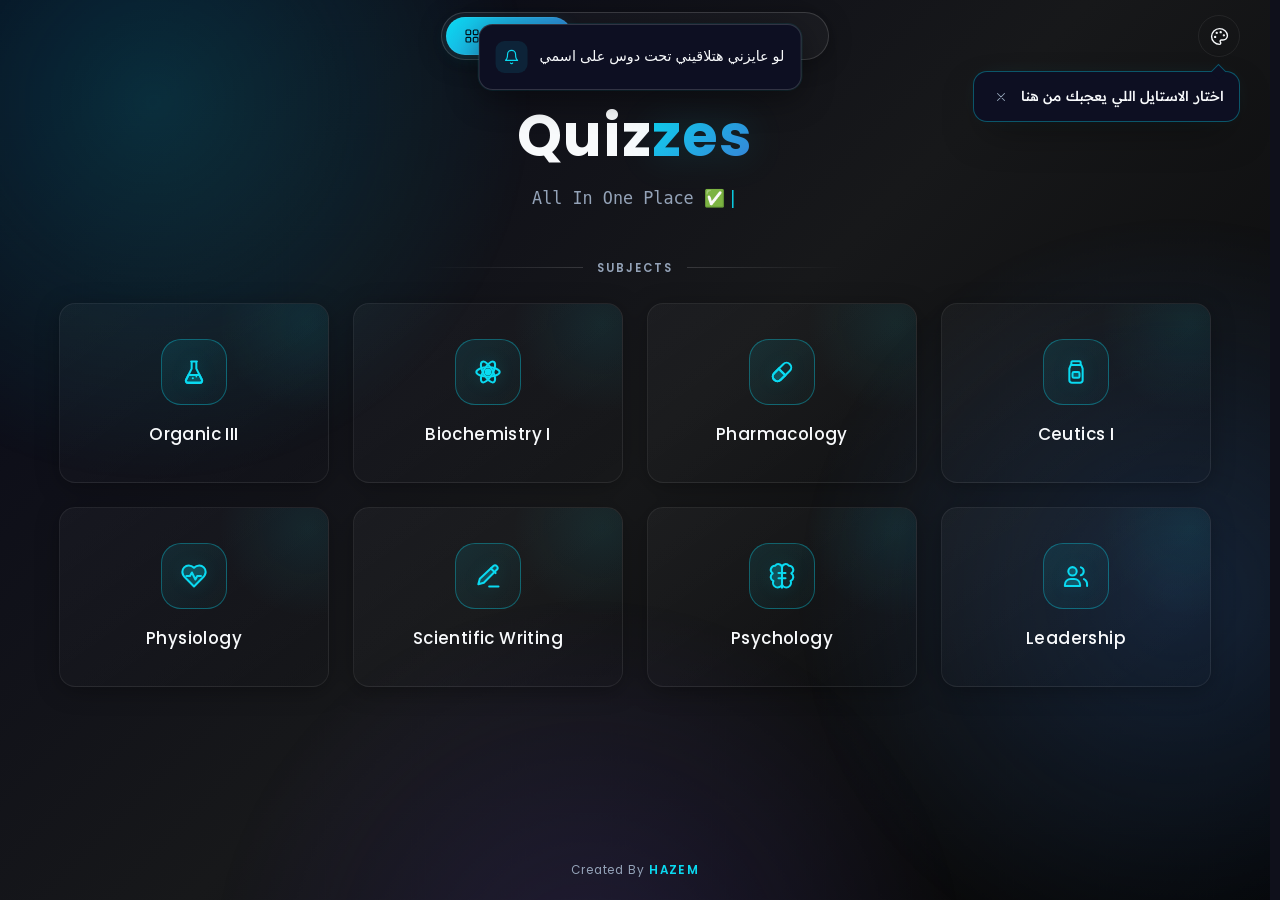
==== commit 4ede439a: "Update index.html" ====
--- a/index.html
+++ b/index.html
@@ -160,7 +160,7 @@
 .ty-title { font-size: 1.15rem; font-weight: 700; }
 </style>
 </head>
-<body>
+<body data-no-support>
 <script src="ui.js"></script>
 <a class="skip" href="#main">Skip to content</a>
 
@@ -278,7 +278,7 @@
 //     Remove the // in front of the line below, write your message,
 //     and the number is how many seconds it stays on screen.
 // ============================================================
-Q.notify("لو عايزني هتلاقيني تحت", 6);
+Q.notify("لو عايزني هتلاقيني تحت دوس على اسمي", 6);
 // ============================================================
 // ### END NOTIFICATION
 // ============================================================
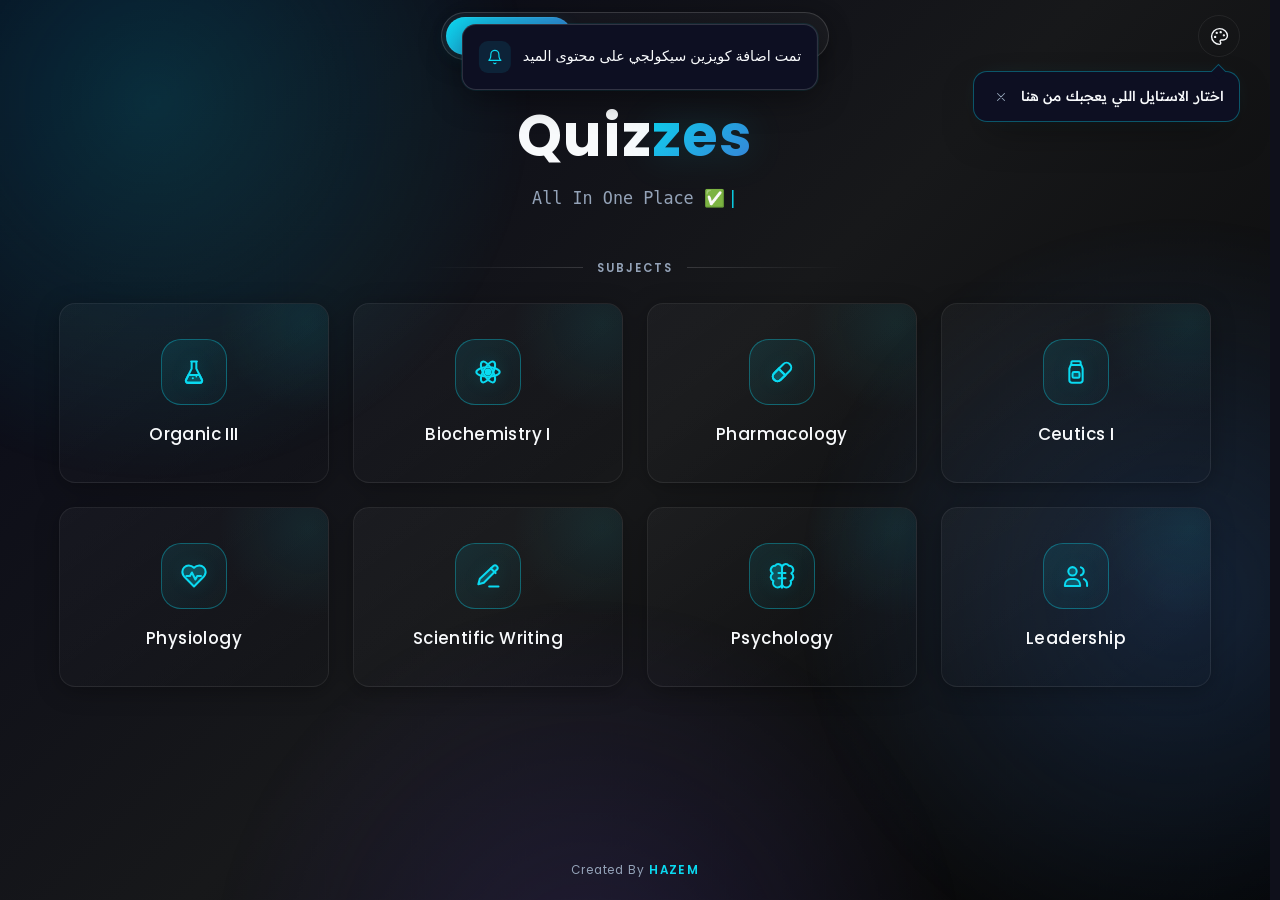
==== commit d85bd6c5: "Update index.html" ====
--- a/index.html
+++ b/index.html
@@ -278,7 +278,7 @@
 //     Remove the // in front of the line below, write your message,
 //     and the number is how many seconds it stays on screen.
 // ============================================================
-Q.notify("لو عايزني هتلاقيني تحت دوس على اسمي", 6);
+Q.notify("تمت اضافة كويزين سيكولجي على محتوى الميد", 6);
 // ============================================================
 // ### END NOTIFICATION
 // ============================================================
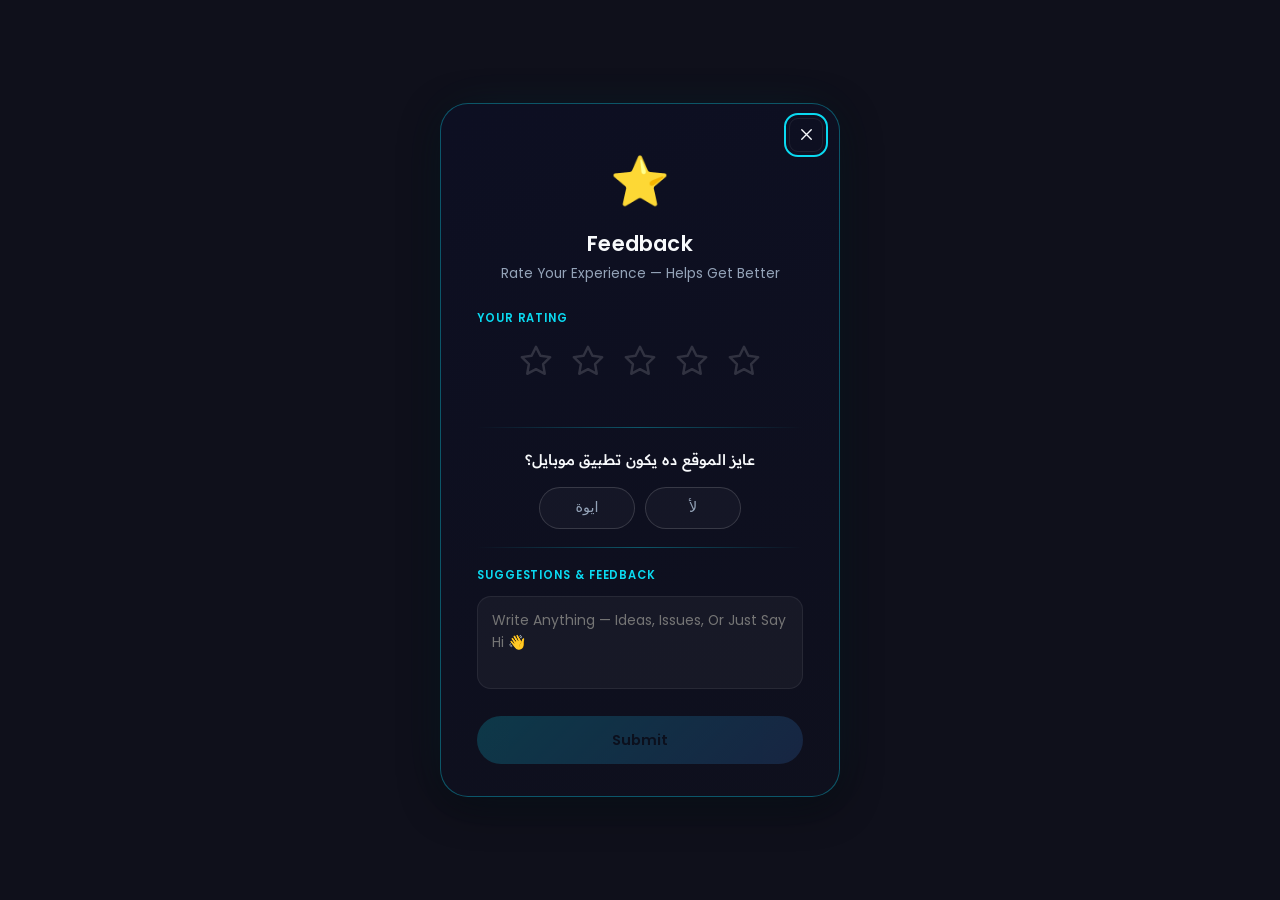
==== commit 3f33befe: "Update rating popup with mobile app feedback options" ====
--- a/index.html
+++ b/index.html
@@ -133,7 +133,7 @@
 #rating-overlay { position: fixed; inset: 0; z-index: 10000; display: flex; align-items: center; justify-content: center; padding: 16px;
   background: var(--bg); opacity: 0; visibility: hidden; transition: opacity .3s, visibility 0s .3s; }
 #rating-overlay.visible { opacity: 1; visibility: visible; transition-delay: 0s; }
-#rating-popup { position: relative; overflow: hidden; max-width: 400px; width: 100%; padding: 40px 36px 32px; text-align: center; border-radius: 28px;
+#rating-popup { position: relative; overflow-y: auto; overscroll-behavior: contain; max-height: calc(100dvh - 32px); max-width: 400px; width: 100%; padding: 40px 36px 32px; text-align: center; border-radius: 28px;
   background: linear-gradient(160deg, var(--panel) 0%, var(--bg) 140%); border: 1px solid var(--accent-line); box-shadow: 0 10px 40px rgba(0, 0, 0, .45), 0 0 50px -16px var(--glow);
   transform: translateY(48px); opacity: 0; transition: transform .4s cubic-bezier(.34, 1.56, .64, 1), opacity .3s; }
 #rating-overlay.visible #rating-popup { transform: none; opacity: 1; }
@@ -158,6 +158,36 @@
 #rating-thankyou { display: none; flex-direction: column; align-items: center; gap: 12px; padding: 16px 0; }
 .ty-emoji { font-size: 3.4rem; }
 .ty-title { font-size: 1.15rem; font-weight: 700; }
+.app-q { font-size: .92rem; margin-bottom: 12px; }
+#app-choice { display: flex; justify-content: center; gap: 10px; }
+.app-opt { min-width: 96px; min-height: 42px; padding: 0 22px; border-radius: 50px; background: var(--surface); border: 1px solid var(--line-strong); color: var(--muted); font-size: .9rem;
+  transition: color .25s, border-color .25s, background-color .25s, transform .25s var(--ease), box-shadow .25s; }
+.app-opt:hover { color: var(--accent); border-color: var(--accent-line); }
+.app-opt[aria-checked="true"] { color: var(--accent); border-color: var(--accent); background: var(--accent-soft); box-shadow: 0 0 16px var(--glow); }
+.rating-note { margin-top: 12px; font-size: .72rem; color: var(--muted); }
+
+/* ── Smooth, calm hover: one timing, a tiny lift, soft colour fade — nothing jumps ── */
+.btn, .icon-btn, .back, .fab, .send, .swatch, .chip, .app-opt { transition: transform .3s var(--ease), box-shadow .3s var(--ease), background-color .3s ease, border-color .3s ease, color .3s ease, filter .3s ease, opacity .25s; }
+.btn:active { transform: scale(.985); filter: none; transition-duration: .12s; }
+@media (hover: hover) {
+  .btn:hover { transform: translateY(-1px); box-shadow: 0 8px 20px -10px var(--glow); filter: brightness(1.05); }
+  .btn-ghost:hover { background: var(--accent-soft); border-color: var(--accent-line); filter: none; }
+  .btn[disabled]:hover { transform: none; box-shadow: none; filter: none; }
+  .fab:hover { transform: translateY(-2px); box-shadow: 0 12px 28px -10px var(--glow); }
+  .swatch:hover { transform: scale(1.08); }
+}
+@media (hover: none) { .btn:hover { transform: none; box-shadow: none; filter: none; } .btn-ghost:hover { background: var(--surface); border-color: var(--line-strong); } }   /* touch screens: no hover that stays stuck after a tap */
+.chip:hover { transform: none; box-shadow: none; color: var(--muted); border-color: var(--line-strong); }   /* base state; the real hover is below (hover-capable screens only) */
+.star { transition: color .3s ease, transform .3s var(--ease); }
+.star.hovered { transform: scale(1.15) translateY(-1px); }
+.subject-card, .hist-card { transition: transform .35s var(--ease), border-color .3s ease, background-color .3s ease, box-shadow .35s var(--ease); }
+@media (hover: hover) {
+  .chip:hover { color: var(--accent); border-color: var(--accent-line); box-shadow: 0 6px 16px -10px var(--glow); transform: translateY(-1px); }
+  .app-opt:hover { color: var(--accent); border-color: var(--accent-line); transform: translateY(-1px); }
+  .subject-card:hover { transform: translateY(-2px); }
+  .subject-card:hover .tile { transform: translateY(-2px) scale(1.04); }
+  .hist-card:hover { transform: translateY(-2px); }
+}
 </style>
 </head>
 <body data-no-support>
@@ -236,12 +266,12 @@
 <footer class="foot">Created By <a href="https://t.me/hazem_py" target="_blank" rel="noopener noreferrer" data-track="telegram_click"><b>HAZEM</b></a></footer>
 
 <!-- ═══ ### RATING POPUP — change its texts here ═══ -->
-<!-- <div id="rating-overlay" role="dialog" aria-modal="true" aria-labelledby="rating-title">
+<div id="rating-overlay" role="dialog" aria-modal="true" aria-labelledby="rating-title">
   <div id="rating-popup">
     <button class="icon-btn" id="rating-close-btn" aria-label="Close"><svg class="ic" aria-hidden="true"><use href="#i-x"/></svg></button>
     <div id="rating-form-content">
       <span class="rating-emoji" aria-hidden="true">⭐</span>
-      <h2 id="rating-title">Rate Website</h2>
+      <h2 id="rating-title">Feedback</h2>
       <p class="sub">Rate Your Experience — Helps Get Better</p>
       <div class="rating-section-label">Your Rating</div>
       <div id="star-row" role="group" aria-label="Rating">
@@ -253,16 +283,24 @@
       </div>
       <p id="rating-star-label" aria-live="polite"></p>
       <div class="rating-divider"></div>
+      <!-- <div class="rating-section-label">Mobile App</div> -->
+      <p class="app-q" dir="auto">عايز الموقع ده يكون تطبيق موبايل؟</p>
+      <div id="app-choice" role="radiogroup" aria-label="Mobile app">
+        <button class="app-opt" type="button" role="radio" aria-checked="false" data-value="yes">ايوة</button>
+        <button class="app-opt" type="button" role="radio" aria-checked="false" data-value="no">لأ</button>
+      </div>
+      <div class="rating-divider"></div>
       <div class="rating-section-label">Suggestions &amp; Feedback</div>
       <textarea id="rating-suggestion" dir="auto" placeholder="Write Anything — Ideas, Issues, Or Just Say Hi 👋" rows="3" aria-label="Suggestions and feedback"></textarea>
       <button class="btn" id="rating-submit-btn" disabled>Submit</button>
+      <!-- <p class="rating-note" dir="auto"></p> -->
     </div>
     <div id="rating-thankyou">
       <span class="ty-emoji" aria-hidden="true">✅</span>
       <p class="ty-title">Thanks For Your Feedback!</p>
     </div>
   </div>
-</div> -->
+</div>
 
 <script>
 // =====================================================
@@ -278,7 +316,7 @@
 //     Remove the // in front of the line below, write your message,
 //     and the number is how many seconds it stays on screen.
 // ============================================================
-Q.notify("تمت اضافة كويزين سيكولجي على محتوى الميد", 6);
+// Q.notify("لو عايزني هتلاقيني تحت", 6);
 // ============================================================
 // ### END NOTIFICATION
 // ============================================================
@@ -419,25 +457,44 @@
   if (ask) { aiInput.value = ask; chat.resize(aiInput); }
 })();
 
-// ══════════ ### RATING POPUP — logic (texts & stars are in the #rating-overlay HTML above) ══════════
+// ══════════ ### FEEDBACK POPUP — logic (texts & stars are in the #rating-overlay HTML above) ══════════
+// Rating + mobile-app answer + suggestion → Formspree.  Device / browser info → Telegram (same bot as Support), linked by the same id.
+// Rated users never see it again. Everyone else sees it on every visit; it closes by itself after 8 s of no activity (it waits while the user is typing).
 (function () {
-  if (!document.getElementById('rating-overlay')) return;   // the rating window is switched off in the HTML → nothing to set up
+  if (!document.getElementById('rating-overlay')) return;   // the popup is switched off in the HTML → nothing to set up
   const STORAGE_KEY = 'quizzes_user_rated_v2';
   if (localStorage.getItem(STORAGE_KEY)) { document.getElementById('rating-overlay').remove(); return; }
 
+  const AUTO_CLOSE_MS = 8000;
   const overlay = document.getElementById('rating-overlay');
+  const popup = document.getElementById('rating-popup');
   const closeBtn = document.getElementById('rating-close-btn');
   const stars = document.querySelectorAll('#star-row .star');
+  const appBtns = document.querySelectorAll('#app-choice .app-opt');
   const submitBtn = document.getElementById('rating-submit-btn');
   const suggestion = document.getElementById('rating-suggestion');
   const formContent = document.getElementById('rating-form-content');
   const thankYou = document.getElementById('rating-thankyou');
   const starLabel = document.getElementById('rating-star-label');
   const starLabels = ['Poor 😕', 'Fair 🙂', 'Good 👍', 'Great 😊', 'Excellent! 🎉'];
-  let selectedRating = 0, lastFocus = null;
-
-  setTimeout(() => { lastFocus = document.activeElement; overlay.classList.add('visible'); closeBtn.focus(); }, 1000);
-  function closePopup() { overlay.classList.remove('visible'); if (lastFocus && lastFocus.focus) lastFocus.focus(); }
+  let selectedRating = 0, selectedApp = '', lastFocus = null, idleTimer = 0, submitted = false;
+
+  popup.querySelectorAll('.app-q, .rating-note').forEach(el => Q.lang.mark(el));
+
+  // 8 s countdown — restarts on every touch / key press, and never closes while the user is writing
+  function armTimer() {
+    clearTimeout(idleTimer);
+    idleTimer = setTimeout(() => {
+      if (!overlay.classList.contains('visible') || submitted) return;
+      if (document.activeElement === suggestion || suggestion.value.trim()) return armTimer();
+      closePopup();
+    }, AUTO_CLOSE_MS);
+  }
+  ['pointerdown', 'touchstart', 'keydown', 'input', 'focusin', 'wheel'].forEach(ev =>
+    popup.addEventListener(ev, () => { if (!submitted) armTimer(); }, { passive: true }));
+
+  setTimeout(() => { lastFocus = document.activeElement; overlay.classList.add('visible'); closeBtn.focus(); armTimer(); }, 1000);
+  function closePopup() { clearTimeout(idleTimer); overlay.classList.remove('visible'); if (lastFocus && lastFocus.focus) lastFocus.focus(); }
   function refreshSubmit() { submitBtn.disabled = !(selectedRating > 0 && suggestion.value.trim().length >= 3); }
   function paint() { stars.forEach(s => s.classList.toggle('selected', +s.dataset.value <= selectedRating)); }
 
@@ -457,10 +514,77 @@
     });
   });
 
+  appBtns.forEach(b => b.addEventListener('click', () => {
+    selectedApp = b.dataset.value;
+    appBtns.forEach(x => x.setAttribute('aria-checked', String(x === b)));
+  }));
+
+  // Device / browser info (sent to Telegram only)
+  function getDeviceInfo() {
+    const n = navigator, ua = n.userAgent || '', d = n.userAgentData;
+    const m = re => { const r = ua.match(re); return r ? r[1] : ''; };
+    let browser = 'Unknown';
+    if (/EdgA?\/|Edg\//.test(ua)) browser = 'Edge ' + m(/Edg(?:A)?\/([\d.]+)/);
+    else if (/OPR\/|OPiOS\//.test(ua)) browser = 'Opera ' + m(/(?:OPR|OPiOS)\/([\d.]+)/);
+    else if (/SamsungBrowser\//.test(ua)) browser = 'Samsung Internet ' + m(/SamsungBrowser\/([\d.]+)/);
+    else if (/FxiOS\/|Firefox\//.test(ua)) browser = 'Firefox ' + m(/(?:FxiOS|Firefox)\/([\d.]+)/);
+    else if (/CriOS\/|Chrome\//.test(ua)) browser = 'Chrome ' + m(/(?:CriOS|Chrome)\/([\d.]+)/);
+    else if (/Safari\//.test(ua)) browser = 'Safari ' + m(/Version\/([\d.]+)/);
+    if (/FBAN|FBAV|Instagram|Telegram|Line\/|; wv\)/i.test(ua)) browser += ' (in-app browser)';
+
+    const iPadOS = /Macintosh/.test(ua) && n.maxTouchPoints > 1;
+    let os = 'Unknown';
+    if (/Android/.test(ua)) os = 'Android ' + m(/Android ([\d.]+)/);
+    else if (/iPhone|iPad|iPod/.test(ua)) os = 'iOS ' + m(/OS ([\d_]+)/).replace(/_/g, '.');
+    else if (iPadOS) os = 'iPadOS';
+    else if (/Windows NT/.test(ua)) os = 'Windows ' + m(/Windows NT ([\d.]+)/);
+    else if (/Mac OS X/.test(ua)) os = 'macOS ' + m(/Mac OS X ([\d_.]+)/).replace(/_/g, '.');
+    else if (/CrOS/.test(ua)) os = 'ChromeOS';
+    else if (/Linux/.test(ua)) os = 'Linux';
+
+    const type = (/iPad|Tablet/.test(ua) || iPadOS || (/Android/.test(ua) && !/Mobile/.test(ua))) ? 'Tablet'
+      : (/Mobi|iPhone|Android/.test(ua) || (d && d.mobile)) ? 'Mobile' : 'Desktop';
+    let uaModel = m(/Android [\d.]+; ([^;)]+)/); if (uaModel === 'K') uaModel = '';
+    if (!uaModel && /iPhone/.test(ua)) uaModel = 'iPhone';
+    if (!uaModel && /iPad/.test(ua)) uaModel = 'iPad';
+
+    const build = hv => {
+      const model = (hv && hv.model) || uaModel;
+      const osFinal = (/^Android/.test(os) && hv && hv.platformVersion) ? 'Android ' + hv.platformVersion : os;
+      let tz = ''; try { tz = Intl.DateTimeFormat().resolvedOptions().timeZone; } catch (_) {}
+      return [
+        'Browser: ' + browser,
+        'OS: ' + osFinal,
+        'Device: ' + type + (model ? ' — ' + model : ''),
+        'Screen: ' + screen.width + '×' + screen.height + ' @' + (window.devicePixelRatio || 1) + 'x (viewport ' + innerWidth + '×' + innerHeight + ')',
+        'Language: ' + (n.language || ''),
+        'Timezone: ' + tz,
+        'Style: ' + (document.documentElement.dataset.theme || 'default'),
+        'Page: ' + location.pathname,
+        'UA: ' + ua.slice(0, 300)
+      ].join('\n');
+    };
+    if (d && d.getHighEntropyValues) {
+      return Promise.race([d.getHighEntropyValues(['model', 'platformVersion']), new Promise(r => setTimeout(() => r({}), 1500))])
+        .then(build, () => build({}));
+    }
+    return Promise.resolve(build({}));
+  }
+
   submitBtn.addEventListener('click', () => {
     if (selectedRating === 0) return;
+    submitted = true; clearTimeout(idleTimer);
     submitBtn.disabled = true; submitBtn.textContent = 'Sending…';
-    const payload = { rating: selectedRating + ' / 5', suggestion: suggestion.value.trim() || '(no suggestion)' };
+    const id = Date.now().toString(36) + Math.random().toString(36).slice(2, 6);
+    const payload = {
+      id,
+      rating: selectedRating + ' / 5',
+      mobile_app: selectedApp === 'yes' ? 'Yes' : selectedApp === 'no' ? 'No' : '(no answer)',
+      suggestion: suggestion.value.trim() || '(no suggestion)',
+      style: document.documentElement.dataset.theme || 'default'
+    };
+    // device info → Telegram (never blocks or breaks the rating)
+    try { if (Q.tgSend) getDeviceInfo().then(info => Q.tgSend('⭐ Feedback #' + id + ' — device info\n\n' + info)).catch(() => {}); } catch (_) {}
     const done = () => { localStorage.setItem(STORAGE_KEY, selectedRating); formContent.style.display = 'none'; thankYou.style.display = 'flex'; setTimeout(closePopup, 15000); };
     fetch(RATING_FORM_LINK, { method: 'POST', headers: { 'Content-Type': 'application/json', 'Accept': 'application/json' }, body: JSON.stringify(payload) })
       .then(done).catch(done);
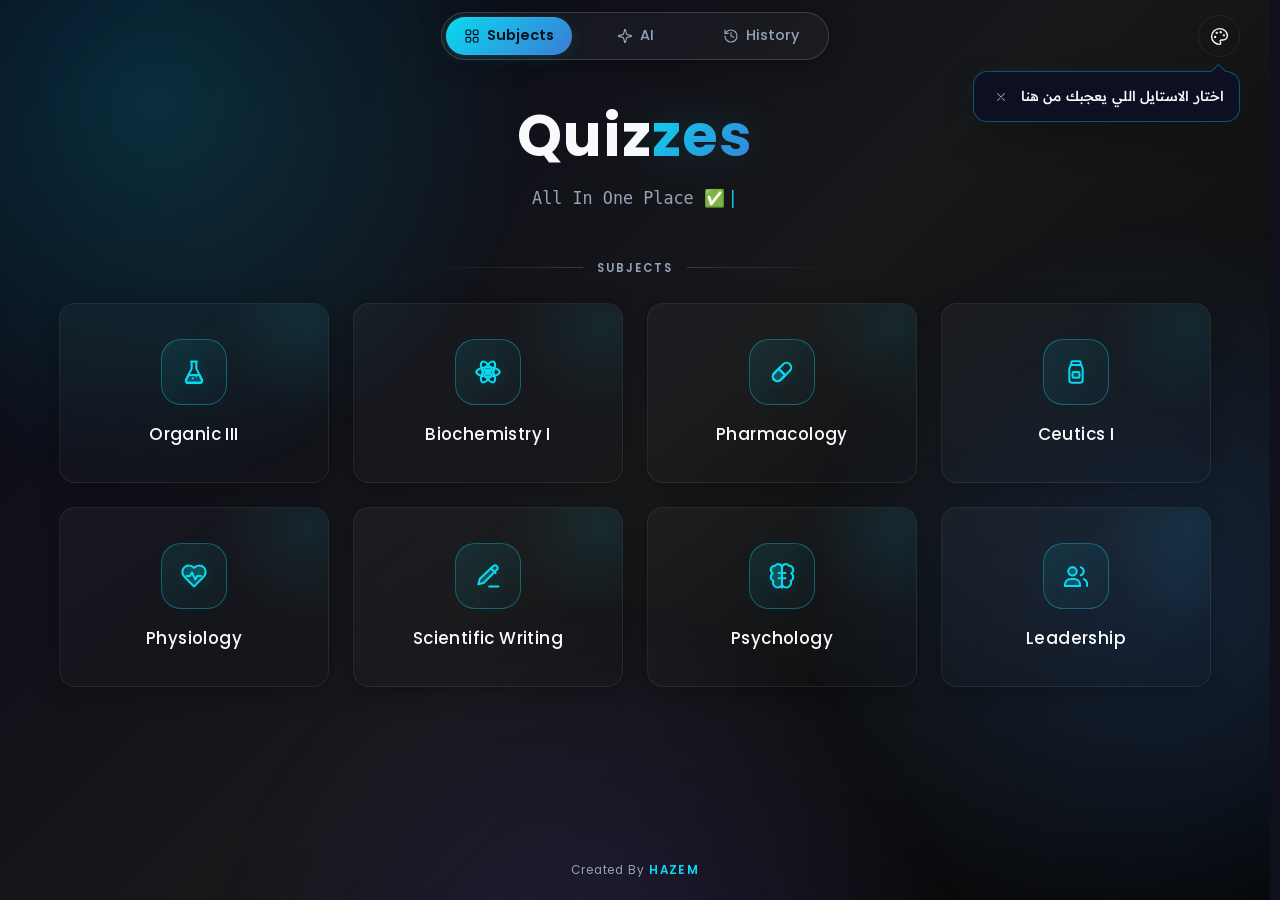
==== commit 97e3cfdf: "Refactor rating overlay and feedback section" ====
--- a/index.html
+++ b/index.html
@@ -266,7 +266,8 @@
 <footer class="foot">Created By <a href="https://t.me/hazem_py" target="_blank" rel="noopener noreferrer" data-track="telegram_click"><b>HAZEM</b></a></footer>
 
 <!-- ═══ ### RATING POPUP — change its texts here ═══ -->
-<div id="rating-overlay" role="dialog" aria-modal="true" aria-labelledby="rating-title">
+
+<!-- <div id="rating-overlay" role="dialog" aria-modal="true" aria-labelledby="rating-title">
   <div id="rating-popup">
     <button class="icon-btn" id="rating-close-btn" aria-label="Close"><svg class="ic" aria-hidden="true"><use href="#i-x"/></svg></button>
     <div id="rating-form-content">
@@ -283,7 +284,6 @@
       </div>
       <p id="rating-star-label" aria-live="polite"></p>
       <div class="rating-divider"></div>
-      <!-- <div class="rating-section-label">Mobile App</div> -->
       <p class="app-q" dir="auto">عايز الموقع ده يكون تطبيق موبايل؟</p>
       <div id="app-choice" role="radiogroup" aria-label="Mobile app">
         <button class="app-opt" type="button" role="radio" aria-checked="false" data-value="yes">ايوة</button>
@@ -293,14 +293,13 @@
       <div class="rating-section-label">Suggestions &amp; Feedback</div>
       <textarea id="rating-suggestion" dir="auto" placeholder="Write Anything — Ideas, Issues, Or Just Say Hi 👋" rows="3" aria-label="Suggestions and feedback"></textarea>
       <button class="btn" id="rating-submit-btn" disabled>Submit</button>
-      <!-- <p class="rating-note" dir="auto"></p> -->
     </div>
     <div id="rating-thankyou">
       <span class="ty-emoji" aria-hidden="true">✅</span>
       <p class="ty-title">Thanks For Your Feedback!</p>
     </div>
   </div>
-</div>
+</div> -->
 
 <script>
 // =====================================================
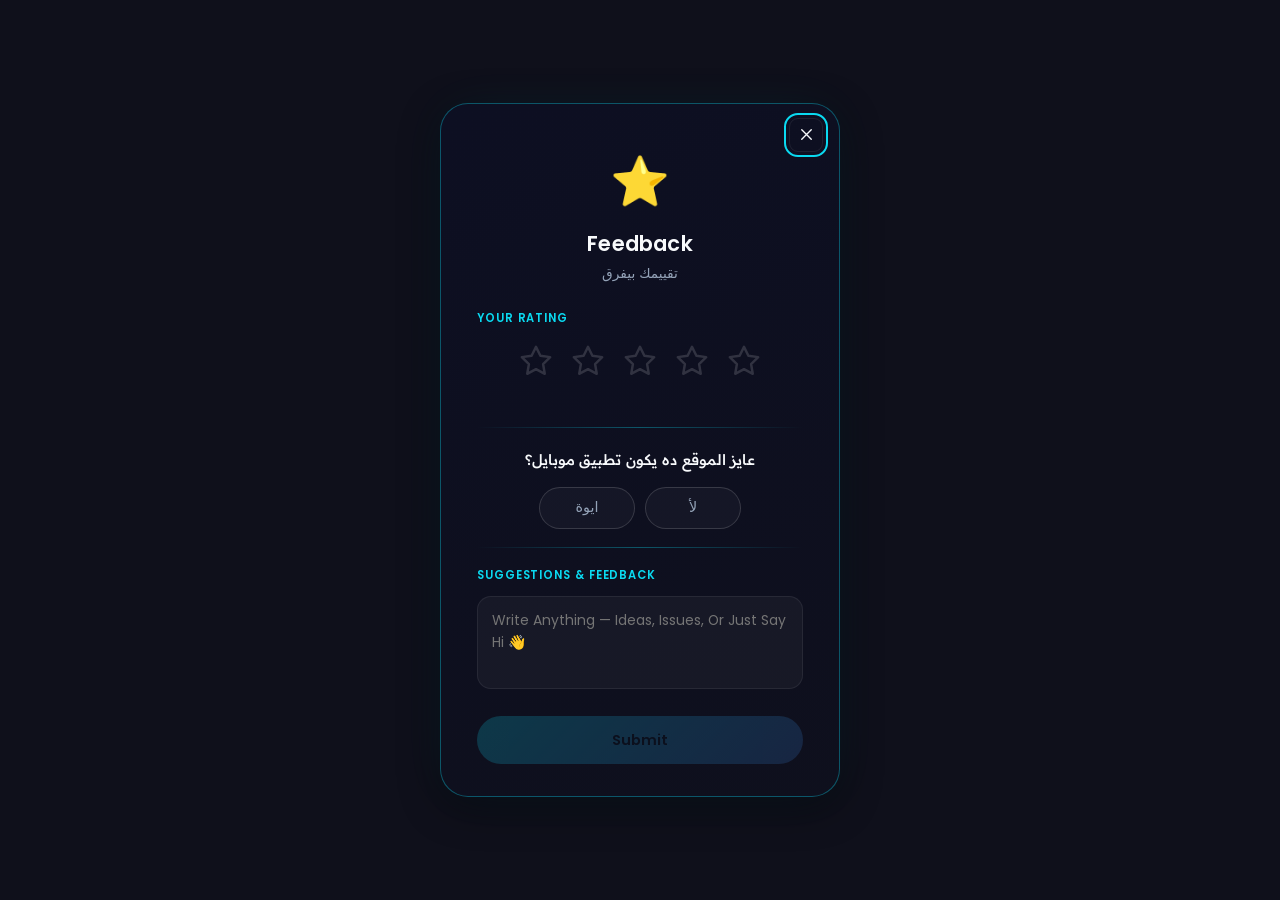
==== commit 8dbb26bb: "Change rating popup text to Arabic Updated rating popup text to Arabic." ====
--- a/index.html
+++ b/index.html
@@ -267,13 +267,13 @@
 
 <!-- ═══ ### RATING POPUP — change its texts here ═══ -->
 
-<!-- <div id="rating-overlay" role="dialog" aria-modal="true" aria-labelledby="rating-title">
+<div id="rating-overlay" role="dialog" aria-modal="true" aria-labelledby="rating-title">
   <div id="rating-popup">
     <button class="icon-btn" id="rating-close-btn" aria-label="Close"><svg class="ic" aria-hidden="true"><use href="#i-x"/></svg></button>
     <div id="rating-form-content">
       <span class="rating-emoji" aria-hidden="true">⭐</span>
       <h2 id="rating-title">Feedback</h2>
-      <p class="sub">Rate Your Experience — Helps Get Better</p>
+      <p class="sub">تقييمك بيفرق</p>
       <div class="rating-section-label">Your Rating</div>
       <div id="star-row" role="group" aria-label="Rating">
         <button class="star" data-value="1" aria-label="1 star"><svg class="ic" aria-hidden="true"><use href="#i-star"/></svg></button>
@@ -299,7 +299,7 @@
       <p class="ty-title">Thanks For Your Feedback!</p>
     </div>
   </div>
-</div> -->
+</div>
 
 <script>
 // =====================================================
--- a/ui.css
+++ b/ui.css
@@ -453,14 +453,25 @@
 body.support-open .fab { opacity: 0; visibility: hidden; pointer-events: none; }
 @media (max-width: 900px) { body.ai-mode .fab { bottom: 104px; } }
 
-/* ── Toast ── */
-#toast-container { position: fixed; top: 24px; left: 50%; transform: translateX(-50%); z-index: 9999; display: flex; flex-direction: column-reverse; gap: 10px; pointer-events: none; }
-.toast-message { position: relative; overflow: hidden; display: flex; align-items: center; gap: 12px; padding: 16px; min-width: 220px; max-width: 90vw; border-radius: 14px;
-  background: var(--panel); border: 1px solid var(--line-strong); box-shadow: 0 8px 32px rgba(0, 0, 0, .4), 0 0 0 1px var(--accent-soft); font-weight: 500; font-size: .9rem;
-  opacity: 0; transform: translateY(16px); transition: opacity .35s, transform .35s var(--ease); }
+/* ── Toast (notification): top-centre card, themed icon badge, time bar, soft entrance ── */
+#toast-container { position: fixed; top: calc(20px + env(safe-area-inset-top, 0px)); left: 50%; transform: translateX(-50%); z-index: 9999; display: flex; flex-direction: column-reverse; align-items: center; gap: 12px;
+  width: max-content; max-width: min(460px, calc(100vw - 24px)); pointer-events: none; }
+.toast-message { position: relative; overflow: hidden; display: flex; flex-direction: row-reverse; direction: ltr; align-items: center; gap: 12px; width: auto; max-width: 100%; padding: 11px 12px 15px 18px; border-radius: 18px;
+  background: linear-gradient(135deg, var(--accent-soft), transparent 70%), var(--panel); border: 1px solid var(--accent-line);
+  box-shadow: 0 20px 46px -18px rgba(0, 0, 0, .55), 0 0 34px -12px var(--glow); font-weight: 500; font-size: .93rem; line-height: 1.6; text-align: start;
+  opacity: 0; transform: translateY(-22px) scale(.95); transition: opacity .38s, transform .5s var(--ease); }
 .toast-message.show { opacity: 1; transform: none; }
-.toast-ico { width: 32px; height: 32px; border-radius: 9px; display: grid; place-items: center; flex: none; color: var(--accent); background: var(--accent-soft); }
-.toast-ico .ic { width: 16px; height: 16px; }
+.toast-ico { position: relative; width: 35px; height: 35px; border-radius: 11px; display: grid; place-items: center; flex: none; color: var(--accent-ink); background: var(--grad); box-shadow: 0 8px 20px -8px var(--glow); }
+.toast-ico::after { content: ""; position: absolute; inset: 0; border-radius: inherit; border: 2px solid var(--accent); opacity: 0; }
+.toast-ico .ic { width: 17px; height: 17px; transform-origin: 50% 8%; }
+.toast-txt { flex: 0 1 auto; min-width: 0; overflow-wrap: anywhere; }
+.toast-bar { position: absolute; left: 0; right: 0; bottom: 0; height: 3px; background: var(--grad); transform-origin: left; transform: scaleX(1); opacity: .85; }
+.toast-message.show .toast-ico::after { animation: toast-ring 1.1s .25s ease-out 2; }
+.toast-message.show .toast-ico .ic { animation: toast-bell .9s .3s ease-in-out; }
+.toast-message.show .toast-bar { animation: toast-bar linear forwards; }   /* duration is set per toast from its seconds */
+@keyframes toast-ring { 0% { opacity: .7; transform: scale(1); } 100% { opacity: 0; transform: scale(1.7); } }
+@keyframes toast-bell { 0%, 100% { transform: rotate(0); } 20% { transform: rotate(16deg); } 40% { transform: rotate(-13deg); } 60% { transform: rotate(8deg); } 80% { transform: rotate(-4deg); } }
+@keyframes toast-bar { from { transform: scaleX(1); } to { transform: scaleX(0); } }
 
 
 /* ── Theme picker: palette button → small list of colour circles (no names). Mounted by ui.js on [data-theme-picker] ── */
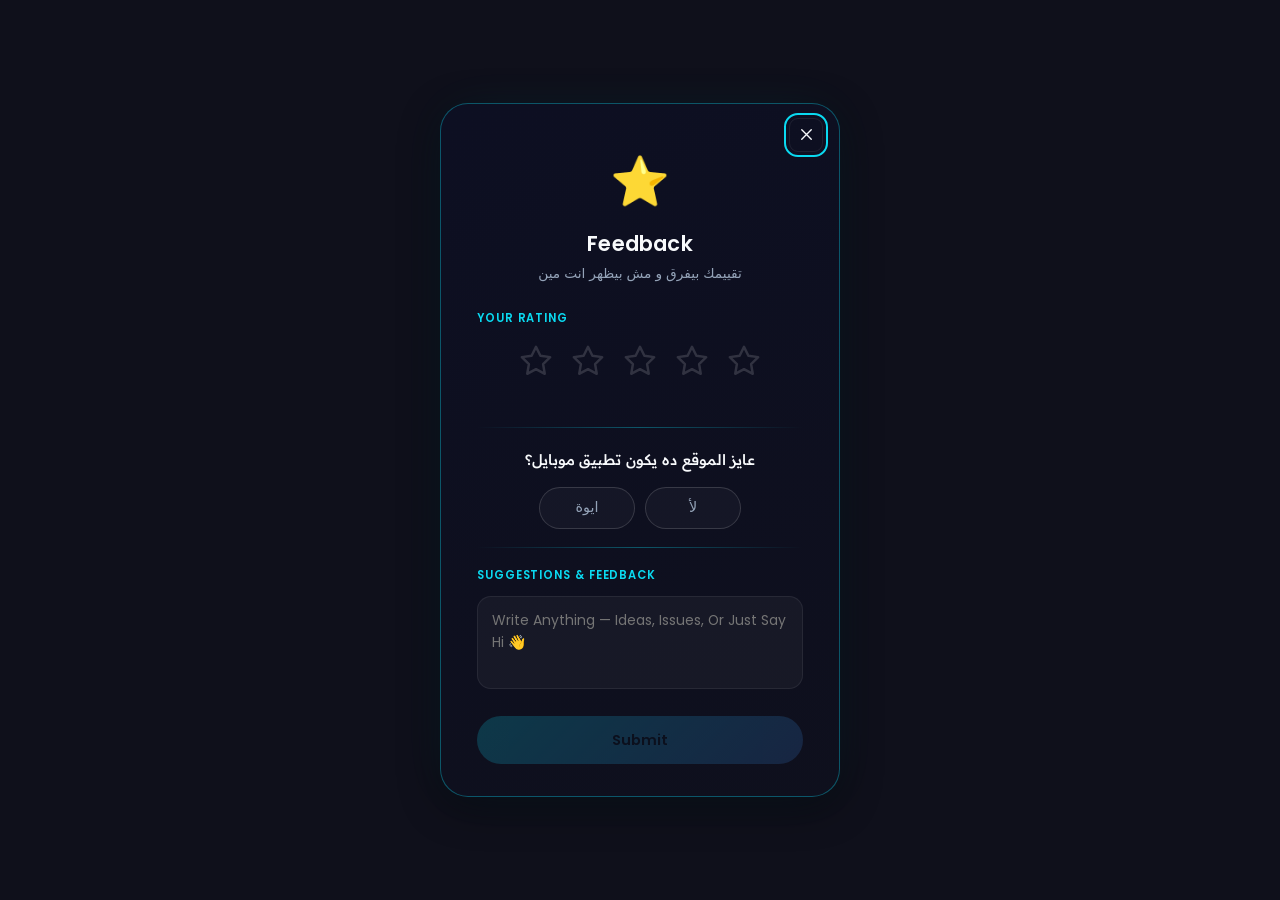
==== commit b77f4299: "Modify feedback message in index.html Updated feedback message to clarify user anonymity." ====
--- a/index.html
+++ b/index.html
@@ -273,7 +273,7 @@
     <div id="rating-form-content">
       <span class="rating-emoji" aria-hidden="true">⭐</span>
       <h2 id="rating-title">Feedback</h2>
-      <p class="sub">تقييمك بيفرق</p>
+      <p class="sub">تقييمك بيفرق و مش بيظهر انت مين </p>
       <div class="rating-section-label">Your Rating</div>
       <div id="star-row" role="group" aria-label="Rating">
         <button class="star" data-value="1" aria-label="1 star"><svg class="ic" aria-hidden="true"><use href="#i-star"/></svg></button>
